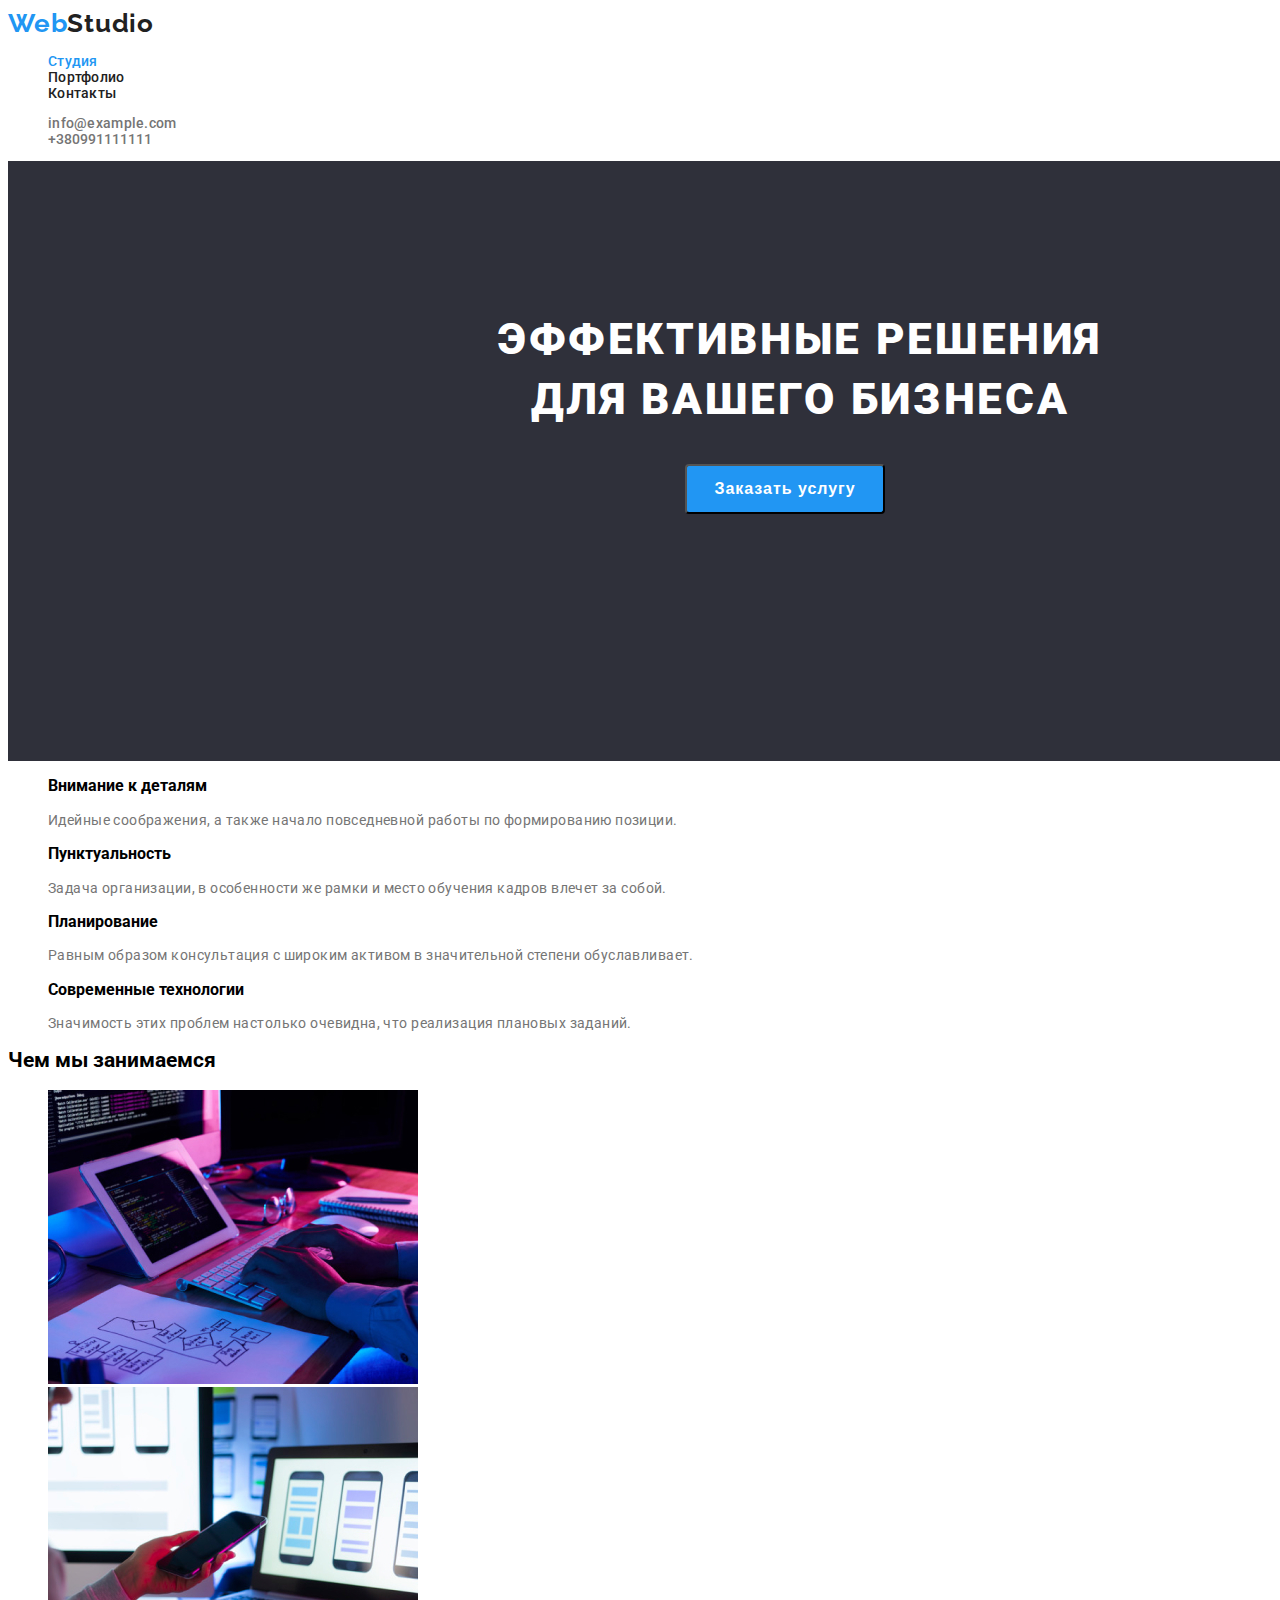
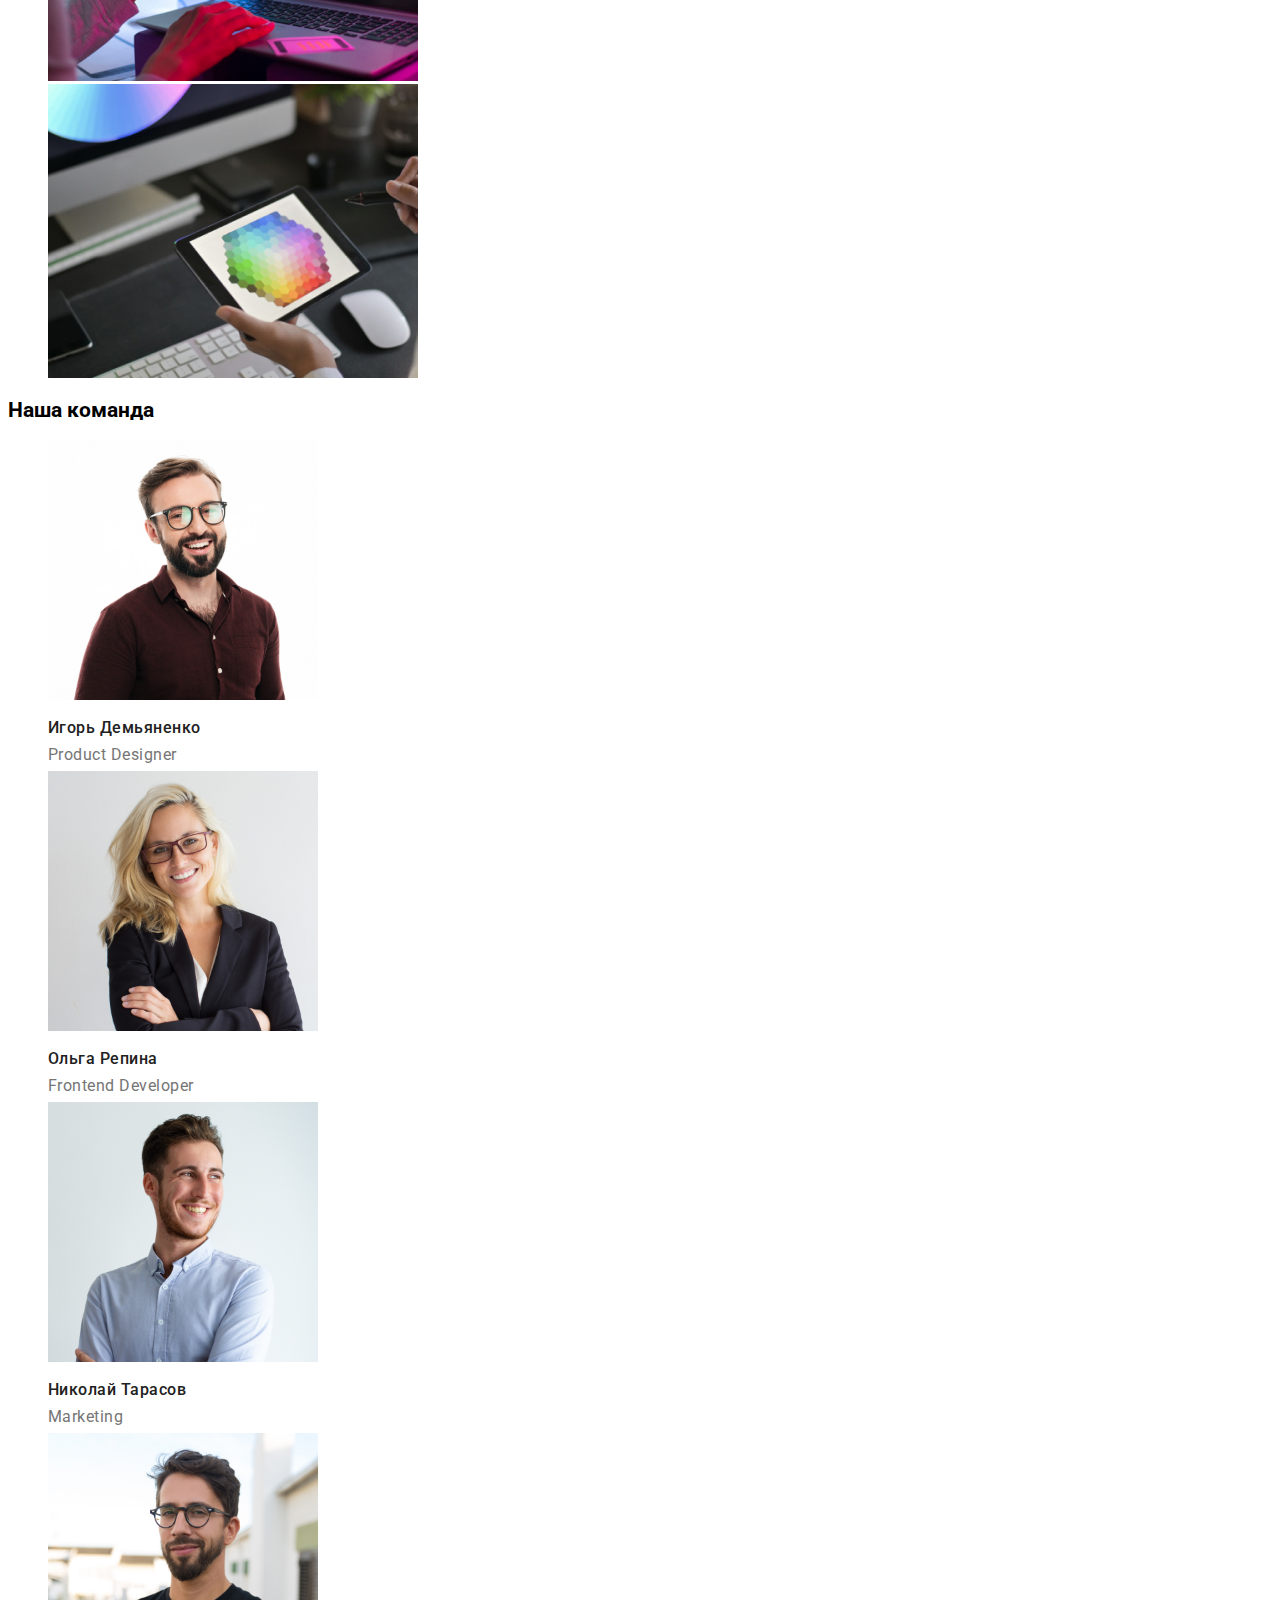
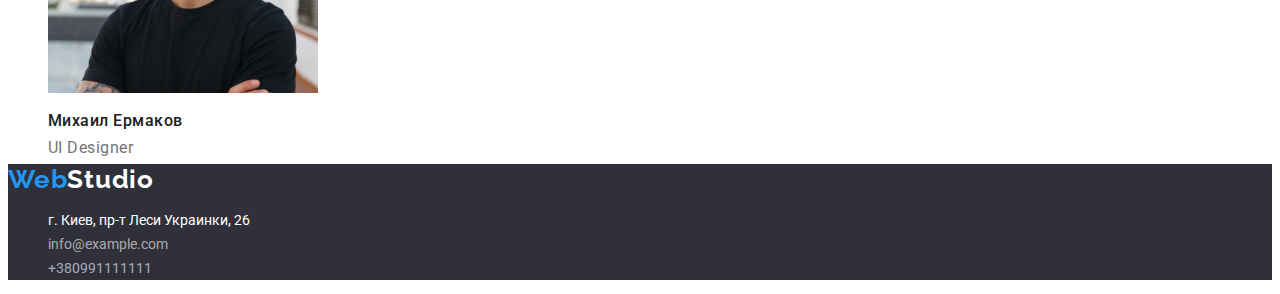
==== index.html @ c5f2e63c "2" ====
<!DOCTYPE html>
<html lang="en">
  <head>
    <link
      rel="stylesheet"
      href="https://cdnjs.cloudflare.com/ajax/libs/modern-normalize/1.1.0/modern-normalize.min.css"
      integrity="sha512-wpPYUAdjBVSE4KJnH1VR1HeZfpl1ub8YT/NKx4PuQ5NmX2tKuGu6U/JRp5y+Y8XG2tV+wKQpNHVUX03MfMFn9Q=="
      crossorigin="anonymous"
      referrerpolicy="no-referrer"
    />
    <meta charset="UTF-8" />
    <meta http-equiv="X-UA-Compatible" content="IE=edge" />
    <meta name="viewport" content="width=device-width, initial-scale=1.0" />
    <title>Document</title>
    <link rel="preconnect" href="https://fonts.googleapis.com" />
    <link rel="preconnect" href="https://fonts.gstatic.com" crossorigin />
    <link
      href="https://fonts.googleapis.com/css2?family=Raleway:wght@700&family=Roboto:wght@400;500;700;900&display=swap"
      rel="stylesheet"
    />
    <link rel="stylesheet" href="./css/styles.css" />
  </head>
  <body>
    <!--Шапка сайта-->
    <header>
      <nav class="header-nav">
        <a class="header-logo" href="./index.html"
          >Web<span class="header-logo-dark">Studio</span></a
        >
        <ul class="list menu-list">
          <li><a class="menu-link current" href="./index.html">Студия</a></li>
          <li><a class="menu-link" href="./portfolio.html">Портфолио</a></li>
          <li><a class="menu-link" href="">Контакты</a></li>
        </ul>
      </nav>
      <ul class="list menu-list">
        <li>
          <a class="header-link menu-link" href="mailto:info@example.com"
            >info@example.com</a
          >
        </li>
        <li>
          <a class="header-link" href="tel:+380991111111">+380991111111</a>
        </li>
      </ul>
    </header>
    <main>
      <section class="hero">
        <h1 class="hero-title">Эффективные решения для вашего бизнеса</h1>
        <button type="button" class="header-btn">
          <span class="text-btn">Заказать услугу</span>
        </button>
      </section>
      <!--feature-->
      <section class="section">
        <h2 class="visually-hidden">Наши преимущества</h2>
        <ul class="feature-list">
          <li>
            <h3 class="title">Внимание к деталям</h3>
            <p class="feature-list-text">
              Идейные соображения, а также начало повседневной работы по
              формированию позиции.
            </p>
          </li>
          <li>
            <h3>Пунктуальность</h3>
            <p class="feature-list-text">
              Задача организации, в особенности же рамки и место обучения кадров
              влечет за собой.
            </p>
          </li>
          <li>
            <h3>Планирование</h3>
            <p class="feature-list-text">
              Равным образом консультация с широким активом в значительной
              степени обуславливает.
            </p>
          </li>

          <li>
            <h3>Современные технологии</h3>
            <p class="feature-list-text">
              Значимость этих проблем настолько очевидна, что реализация
              плановых заданий.
            </p>
          </li>
        </ul>
      </section>
      <section>
        <h2 class="section title">Чем мы занимаемся</h2>
        <ul>
          <li>
            <img src="./img/img_4.jpg" alt="" width="370" />
          </li>
          <li><img src="./img/img_5.jpg" alt="веб-сайты" width="370" /></li>
          <li><img src="./img/img_6.jpg" alt="дизайн" width="370" /></li>
        </ul>
      </section>
      <!--Наши сотрудники-->
      <section>
        <h2 class="section title">Наша команда</h2>
        <ul>
          <li>
            <img src="./img/img.jpg" alt="Игорь Демьяненко" width="270" />
            <h3 class="section-title-img">Игорь Демьяненко</h3>
            <p class="section-text">Product Designer</p>
          </li>
          <li>
            <img src="./img/img_1.jpg" alt="Ольга Репина" width="270" />
            <h3 class="section-title-img">Ольга Репина</h3>
            <p class="section-text">Frontend Developer</p>
          </li>
          <li>
            <img src="./img/img_2.jpg" alt="Николай Тарасов" width="270" />
            <h3 class="section-title-img">Николай Тарасов</h3>
            <p class="section-text">Marketing</p>
          </li>
          <li>
            <img src="./img/img_3.jpg" alt="Михаил Ермаков" width="270" />
            <h3 class="section-title-img">Михаил Ермаков</h3>
            <p class="section-text">UI Designer</p>
          </li>
        </ul>
      </section>
    </main>
    <!--Футер-->
    <footer>
      <a class="header-logo" href="/index.html"
        >Web<span class="header-logo-light">Studio</span></a
      >
      <address class="address">
        <ul class="contacts-list">
          <li class="contacts-list-item">
            <a
              target="blank"
              href="https://www.google.com/maps?q=%D0%B3.+%D0%9A%D0%B8%D0%B5%D0%B2,+%D0%BF%D1%80-%D1%82+%D0%9B%D0%B5%D1%81%D0%B8+%D0%A3%D0%BA%D1%80%D0%B0%D0%B8%D0%BD%D0%BA%D0%B8,+26&rlz=1C1MKZV_itPL974PL974&um=1&ie=UTF-8&sa=X&ved=2ahUKEwjQ0f35o9bzAhWI-ioKHfckBtQQ_AUoAXoECAEQAw"
              class="contacts-address"
            >
              г. Киев, пр-т Леси Украинки, 26</a
            >
          </li>
          <li class="contacts-list-item">
            <a class="contacts-link" href="mailto:info@example.com"
              >info@example.com</a
            >
          </li>
          <li class="contacts-list-item">
            <a class="contacts-link" href="tel:+380991111111">+380991111111</a>
          </li>
        </ul>
      </address>
    </footer>
  </body>
</html>
---- css/styles.css ----
:root {
  --header-color: #212121;
  --primary-text-color: #757575;
  --second-text-color: #fff;
  --primary-title-color: #fff;
  --second-title-color: #212121;
  --accent-color: #2196f3;
}
/* Убираем подчеркивание */
a {
  text-decoration: none;
}

ul {
  list-style: none;
}
/*Лого */
.header-logo {
  font-family: Raleway;
  font-style: normal;
  font-weight: bold;
  font-size: 26px;
  line-height: 31px;
  letter-spacing: 0.03em;
  color: #2196f3;
}
.header-logo-dark {
  color: #212121;
}
/* section hero */
.hero {
  width: 1600px;
  height: 600px;
  left: 0px;
  top: 80px;

  background: #2f303a;
}
.hero-title {
  position: absolute;
  width: 696px;
  height: 120px;
  left: 452px;
  top: 280px;

  font-family: Roboto;
  font-style: normal;
  font-weight: 900;
  font-size: 44px;
  line-height: 60px;
  text-align: center;
  letter-spacing: 0.06em;
  text-transform: uppercase;
  color: #ffffff;
}
/* section */
.feature-list-title {
  font-family: Roboto;
  font-style: normal;
  font-weight: 700;
  font-size: 14px;
  line-height: 1.14;
  letter-spacing: 0.03em;
  text-transform: uppercase;

  color: #212121;
}

.feature-list-text {
  font-weight: normal;
  font-size: 14px;
  line-height: height 1.7;
  letter-spacing: 0.03em;
  color: #757575;
}
.section-title {
  font-size: 36px;
  line-height: 42px;
  text-align: center;
  letter-spacing: 0.03em;

  color: #212121;
}
.section-title-img {
  font-weight: 500;
  font-size: 16px;
  line-height: 1.18;
  letter-spacing: 0.03em;

  color: #212121;
}
.section-text {
  font-weight: normal;
  font-size: 16px;
  line-height: 1.18px;
  letter-spacing: 0.03em;

  color: #757575;
}

/* h1 Портфолио */
.visually-hidden {
  width: 1px;
  height: 1px;
  margin: -1px;
  border: 0;
  padding: 0;
  white-space: nowrap;
  clip-path: inset(100%);
  clip: rect(0 0 0 0);
  overflow: hidden;
}
body {
  font-family: roboto, sans-serif;
  font-size: 14px;
  letter-spacing: 0.03;
}

/* Projects-list */
.projects-title {
  font-weight: 700;
  font-size: 18px;
  line-height: 2;
  letter-spacing: 0.06em;
  color: #212121;
}
.projects-text {
  font-weight: 400;
  font-size: 16px;
  line-height: 1.9px;
  letter-spacing: 0.03em;
  color: #757575;
}
.btn {
  width: 145px;
  height: 38px;
  left: 712px;
  top: 174px;

  background: #f5f4fa;
  border-radius: 4px;
}
.header-btn {
  position: absolute;
  width: 200px;
  height: 50px;
  left: 685px;
  top: 464px;
  background: #2196f3;
  border-radius: 4px;
}
.header-btn :hover {
  background-color: #188ce8;
}
.text-btn {
  font-weight: bold;
  font-size: 16px;
  line-height: 1.9;

  align-items: center;
  text-align: center;
  letter-spacing: 0.06em;

  color: #ffffff;
}
.btn-light {
  font-weight: 500;
  font-size: 16px;
  line-height: 1.36px;
  color: #fff;
}
.btn {
  font-weight: 500;
  font-size: 16px;
  line-height: 1.3;
  text-align: center;
  letter-spacing: 0.03em;
  color: #212121;
}
.btn:hover,
.btn:focus {
  background-color: var(--accent-color);
  color: #ffffff;
}
/* header nav */
.header {
  background-color: var(--primary-text-color);
}
.menu-list {
  list-style: none;
}
.header-link {
  text-decoration: none;
}

.menu-link {
  font-weight: 500;
  font-size: 14px;
  line-height: 1.14px;
  letter-spacing: 0.02em;

  color: #212121;
}
.menu-link:hover,
.menu-link:focus {
  color: var(--accent-color);
}

.header-link {
  font-weight: 500;
  font-size: 14px;
  line-height: 1.14px;
  color: #757575;
}
.header-link:hover,
.header-link:focus {
  color: #2196f3;
}
.current {
  color: var(--accent-color);
}
/* Текст */

/* Футер */
footer {
  background-color: #2f303a;
}
.header-logo-light {
  color: #ffffff;
}
.address {
  font-style: normal;
}

.contacts-address {
  color: rgba(255, 255, 255, 1);
  line-height: 1.71;
}
.contacts-address:hover {
  color: var(--accent-color);
}
.contacts-link {
  color: rgba(255, 255, 255, 0.6);
  line-height: 1.7;
}
.contacts-link:hover {
  color: var(--accent-color);
}
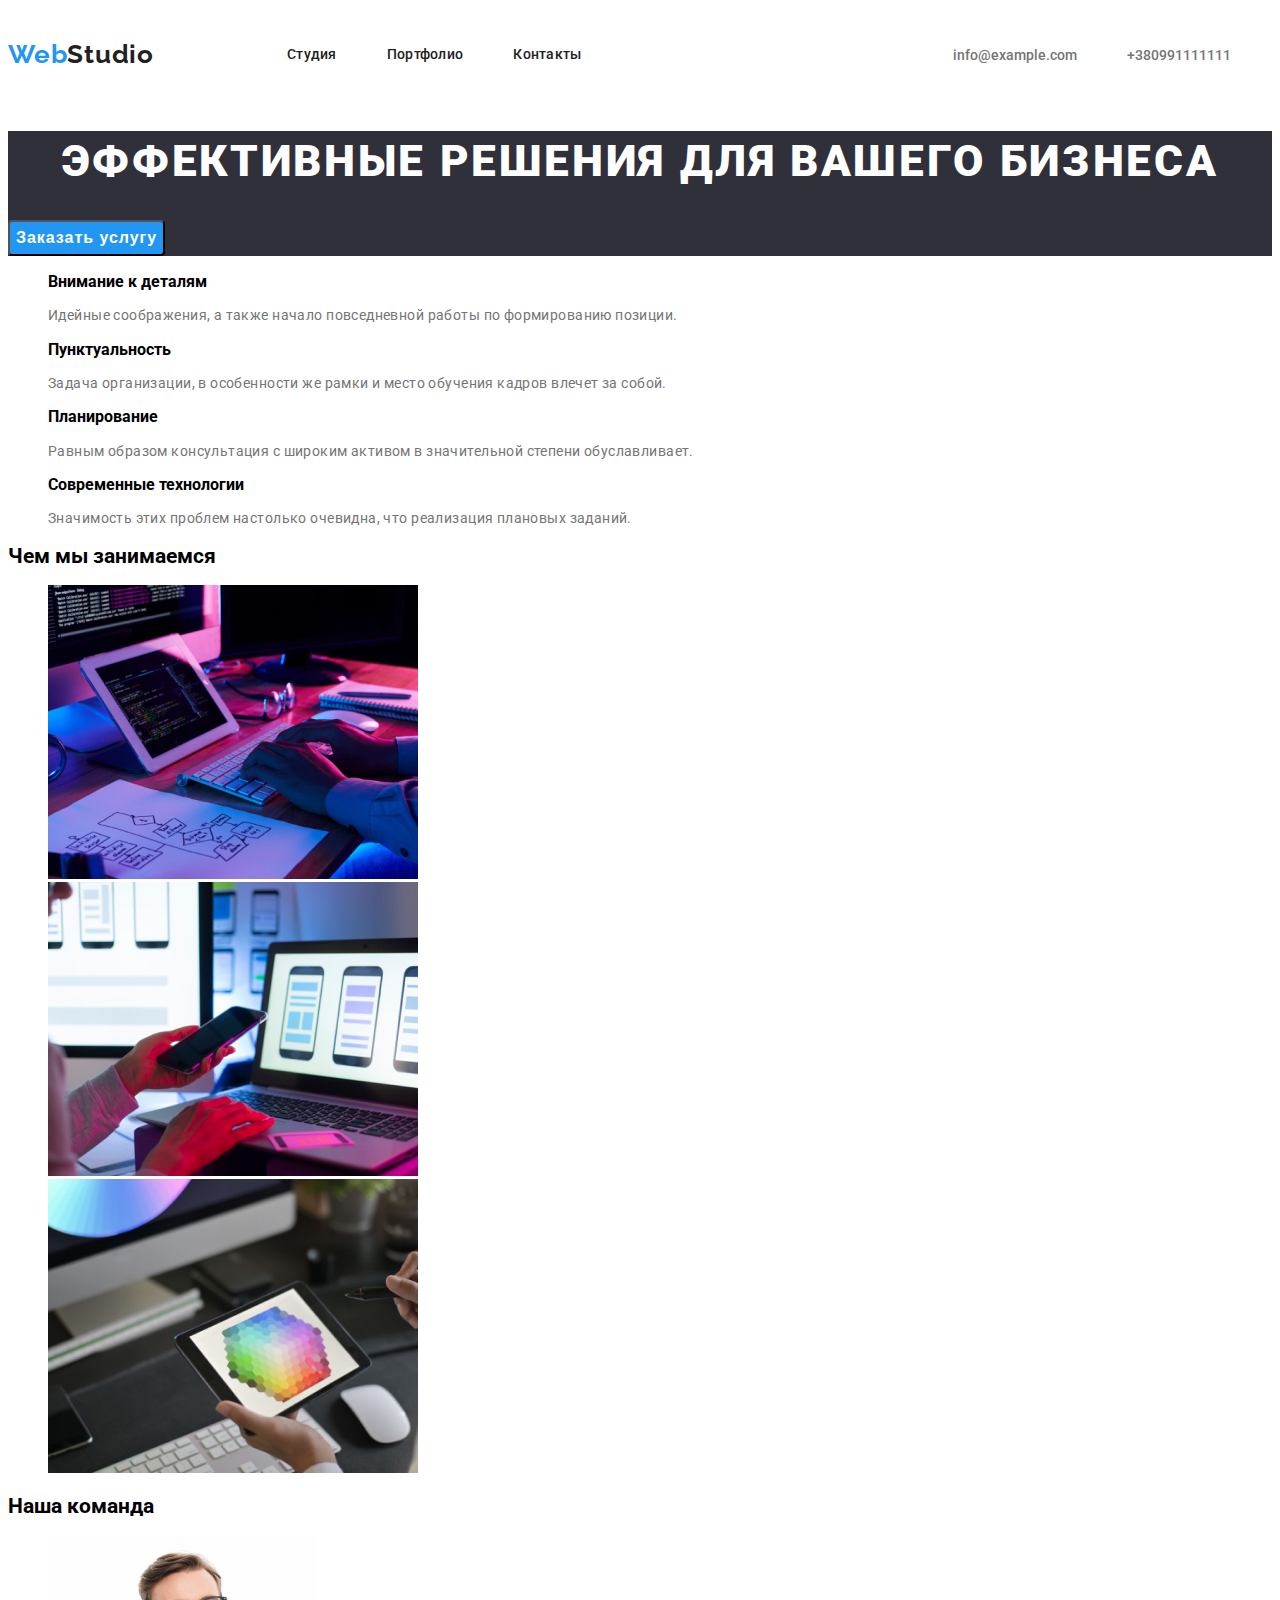
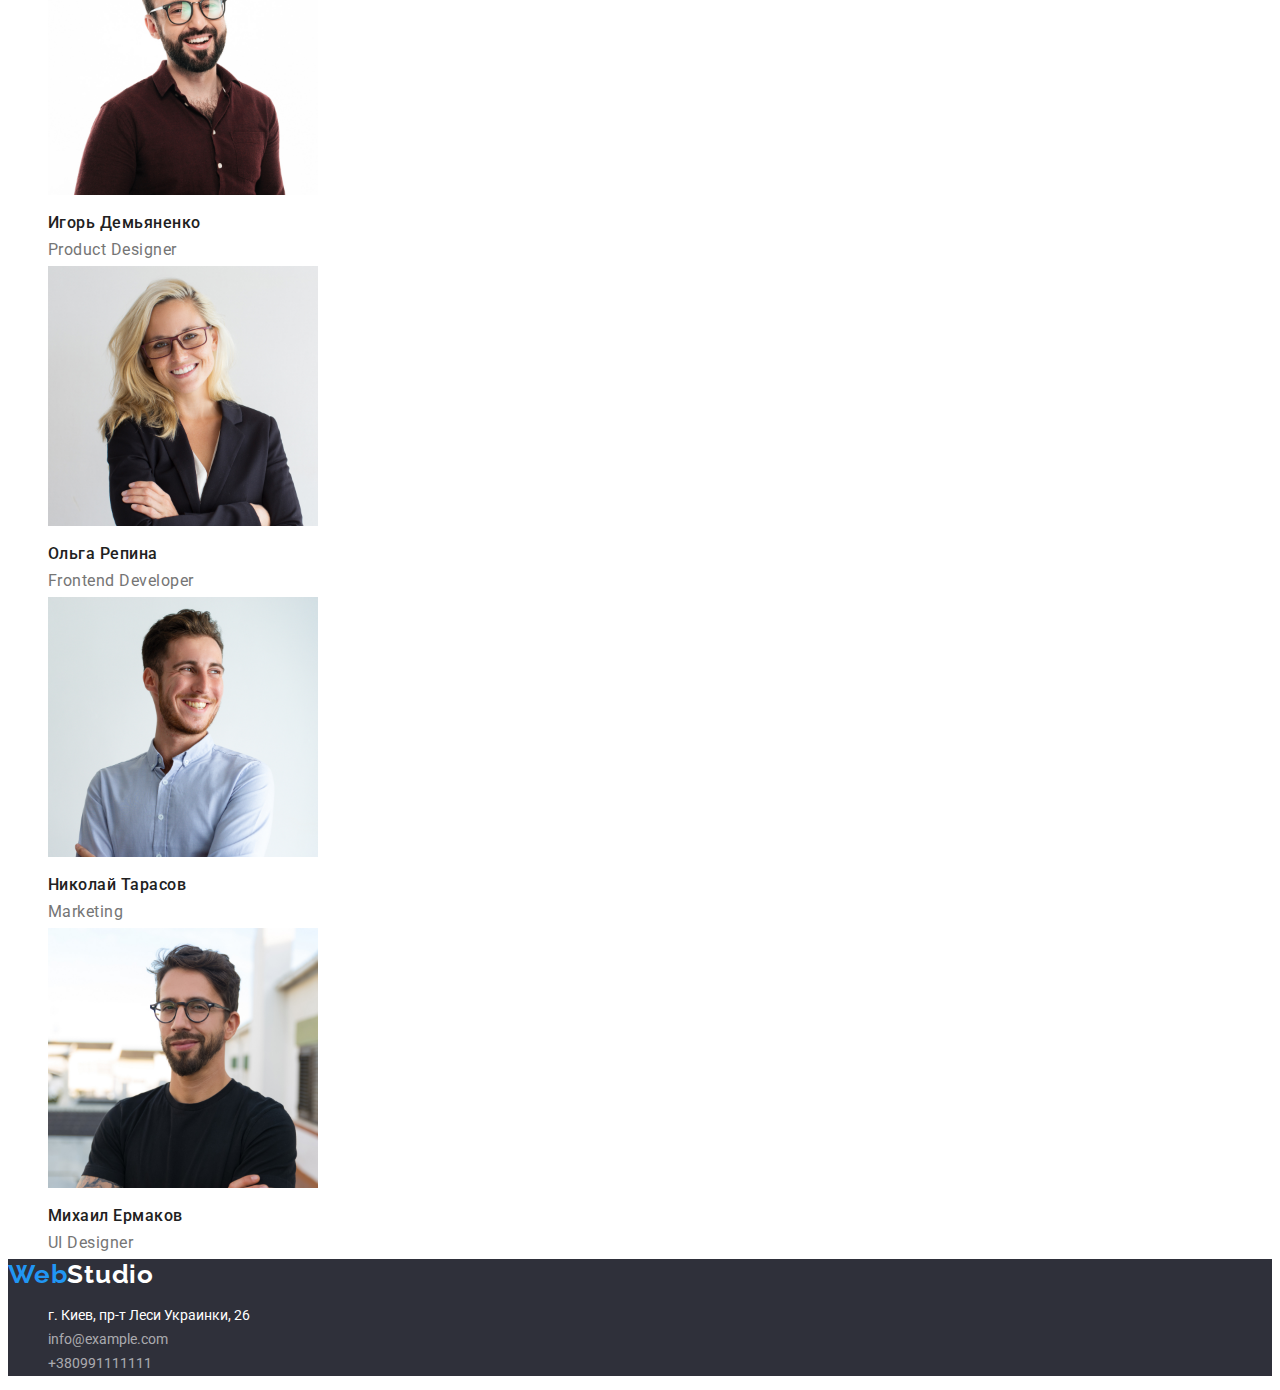
==== commit 0866d1e2: "2" ====
--- a/index.html
+++ b/index.html
@@ -22,27 +22,32 @@
   </head>
   <body>
     <!--Шапка сайта-->
-    <header>
-      <nav class="header-nav">
+    <header class="page-header">
+      <nav class="container main-nav">
         <a class="header-logo" href="./index.html"
           >Web<span class="header-logo-dark">Studio</span></a
         >
-        <ul class="list menu-list">
-          <li><a class="menu-link current" href="./index.html">Студия</a></li>
-          <li><a class="menu-link" href="./portfolio.html">Портфолио</a></li>
-          <li><a class="menu-link" href="">Контакты</a></li>
+        <ul class="site-nav menu-list">
+          <li class="item">
+            <a class="menu-link current" href="./index.html">Студия</a>
+          </li>
+          <li class="item">
+            <a class="menu-link" href="./portfolio.html">Портфолио</a>
+          </li>
+          <li class="item"><a class="menu-link" href="">Контакты</a></li>
+        </ul>
+
+        <ul class="contacts-nav menu-list">
+          <li class="item">
+            <a class="header-link menu-link" href="mailto:info@example.com"
+              >info@example.com</a
+            >
+          </li>
+          <li class="item">
+            <a class="header-link" href="tel:+380991111111">+380991111111</a>
+          </li>
         </ul>
       </nav>
-      <ul class="list menu-list">
-        <li>
-          <a class="header-link menu-link" href="mailto:info@example.com"
-            >info@example.com</a
-          >
-        </li>
-        <li>
-          <a class="header-link" href="tel:+380991111111">+380991111111</a>
-        </li>
-      </ul>
     </header>
     <main>
       <section class="hero">
--- a/css/styles.css
+++ b/css/styles.css
@@ -27,24 +27,13 @@
 .header-logo-dark {
   color: #212121;
 }
+
 /* section hero */
 .hero {
-  width: 1600px;
-  height: 600px;
-  left: 0px;
-  top: 80px;
-
   background: #2f303a;
 }
 .hero-title {
-  position: absolute;
-  width: 696px;
-  height: 120px;
-  left: 452px;
-  top: 280px;
-
   font-family: Roboto;
-  font-style: normal;
   font-weight: 900;
   font-size: 44px;
   line-height: 60px;
@@ -56,7 +45,6 @@
 /* section */
 .feature-list-title {
   font-family: Roboto;
-  font-style: normal;
   font-weight: 700;
   font-size: 14px;
   line-height: 1.14;
@@ -132,20 +120,10 @@
   color: #757575;
 }
 .btn {
-  width: 145px;
-  height: 38px;
-  left: 712px;
-  top: 174px;
-
   background: #f5f4fa;
   border-radius: 4px;
 }
 .header-btn {
-  position: absolute;
-  width: 200px;
-  height: 50px;
-  left: 685px;
-  top: 464px;
   background: #2196f3;
   border-radius: 4px;
 }
@@ -186,26 +164,53 @@
 .header {
   background-color: var(--primary-text-color);
 }
+/* main nav */
+.main-nav {
+  display: flex;
+  align-items: center;
+}
+.site-nav {
+  display: flex;
+  margin-left: 93px;
+}
+
+.site-nav .item + .item {
+  margin-left: 50px;
+}
+
 .menu-list {
   list-style: none;
 }
+/*  
 .header-link {
   text-decoration: none;
-}
-
-.menu-link {
+} */
+
+.site-nav .menu-link {
+  display: block;
+  padding-top: 32px;
+  padding-bottom: 32px;
+
+  color: #212121;
   font-weight: 500;
   font-size: 14px;
   line-height: 1.14px;
   letter-spacing: 0.02em;
-
-  color: #212121;
+  text-decoration: none;
 }
 .menu-link:hover,
 .menu-link:focus {
   color: var(--accent-color);
 }
-
+/* contacs-nav */
+.contacts-nav {
+  display: flex;
+  margin-left: 331px;
+}
+
+.contacts-nav .item + .item {
+  margin-left: 50px;
+}
 .header-link {
   font-weight: 500;
   font-size: 14px;
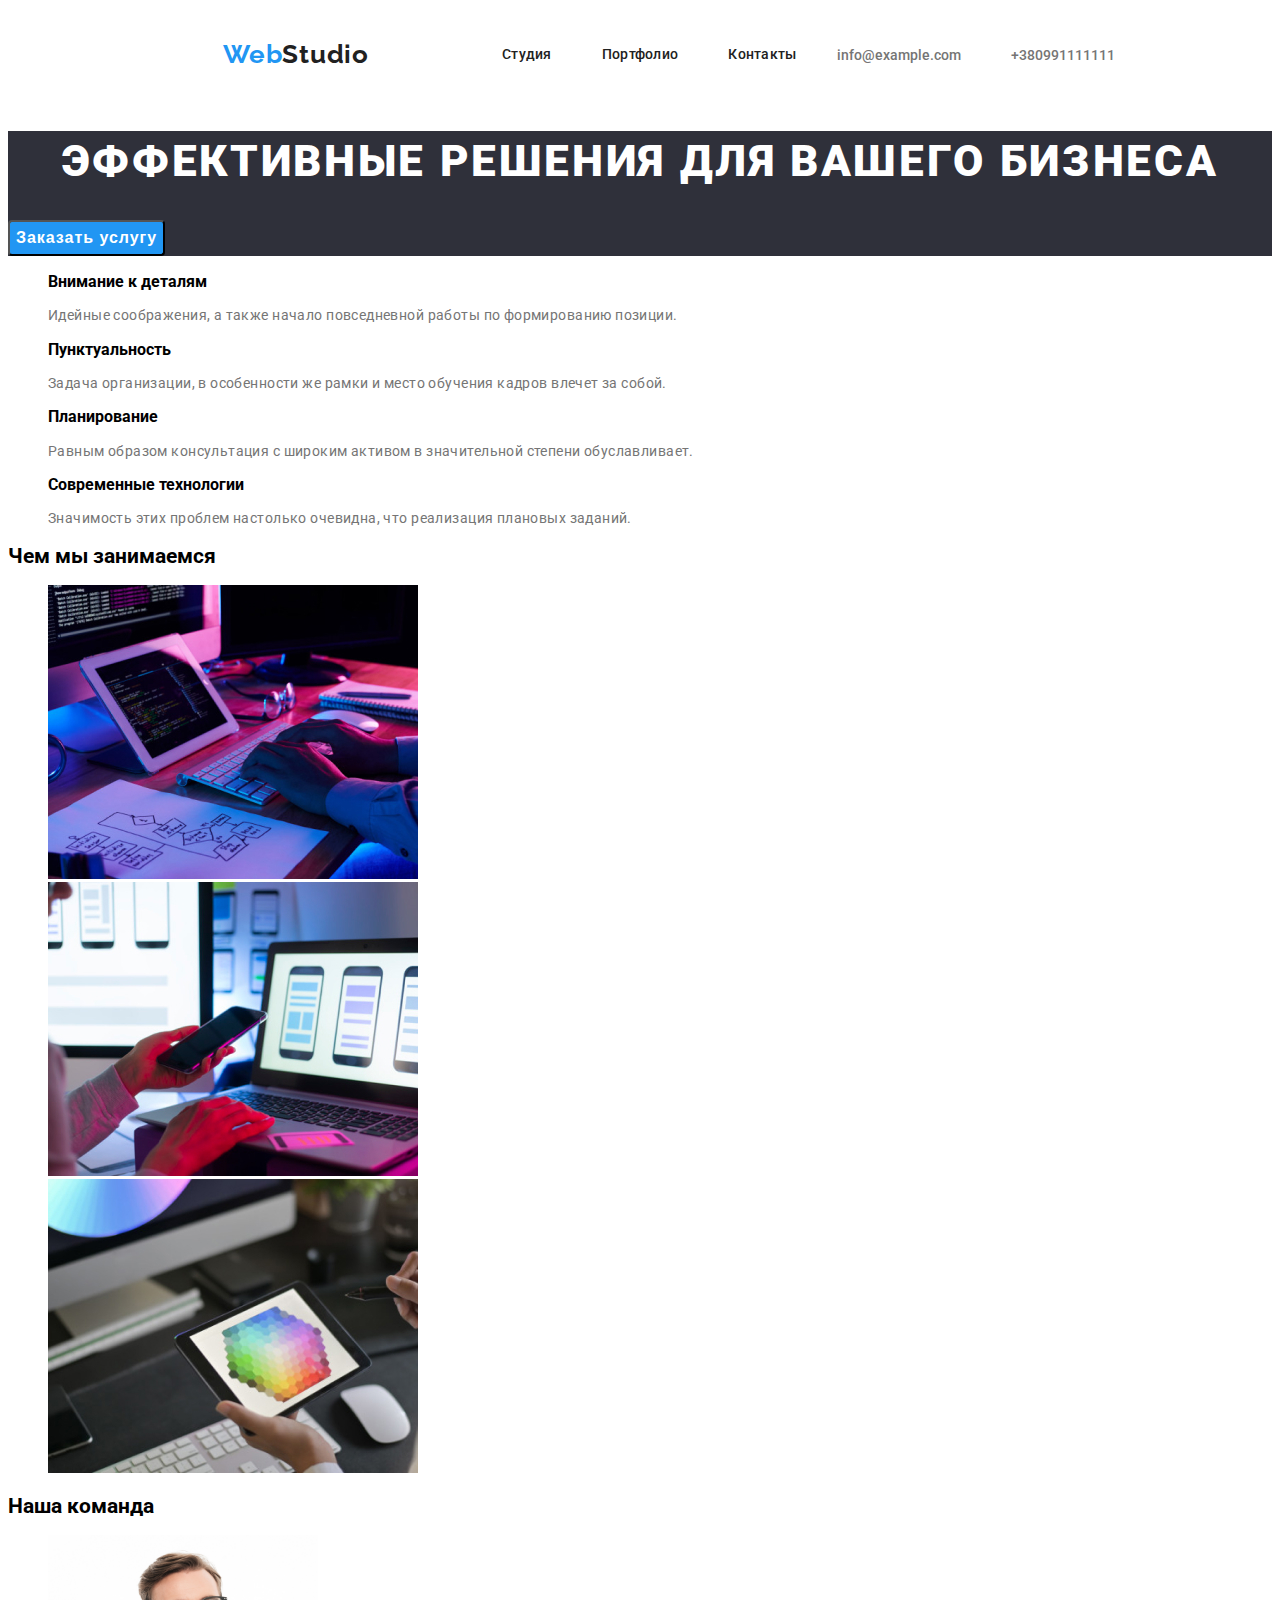
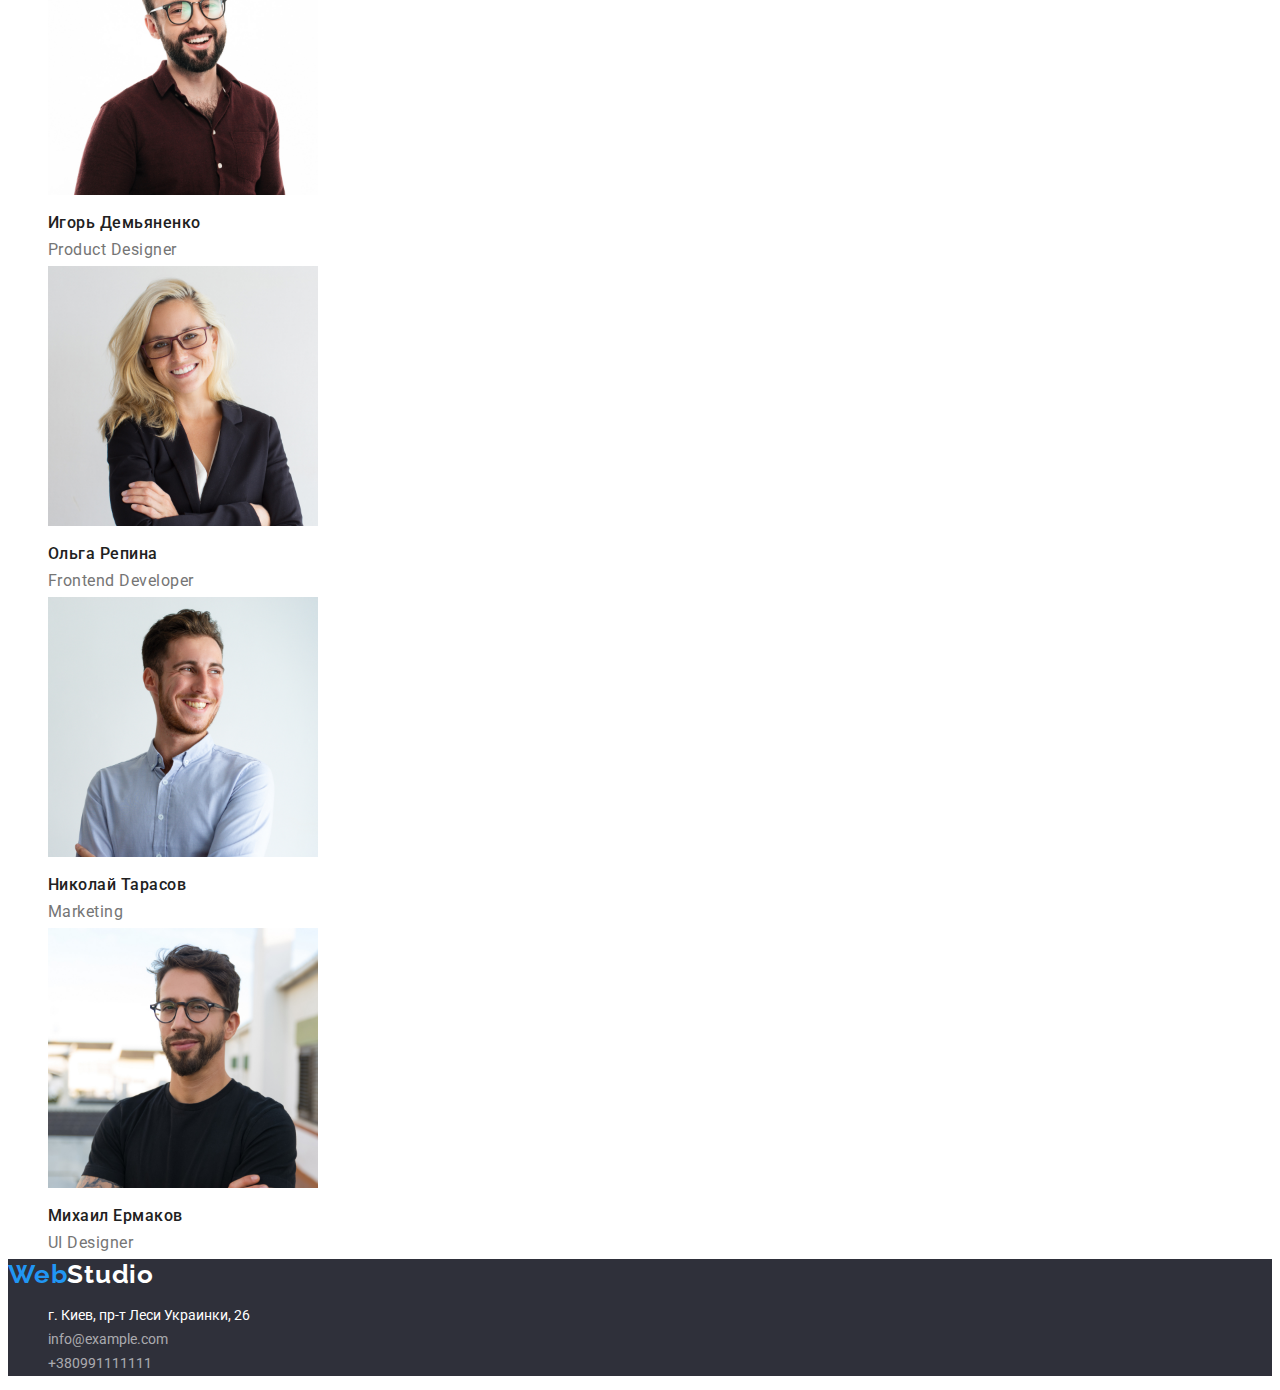
==== commit 8a1df2db: "2" ====
--- a/index.html
+++ b/index.html
@@ -24,7 +24,7 @@
     <!--Шапка сайта-->
     <header class="page-header">
       <nav class="container main-nav">
-        <a class="header-logo" href="./index.html"
+        <a class="header-logo logo-nav" href="./index.html"
           >Web<span class="header-logo-dark">Studio</span></a
         >
         <ul class="site-nav menu-list">
--- a/css/styles.css
+++ b/css/styles.css
@@ -14,6 +14,12 @@
 ul {
   list-style: none;
 }
+body {
+  font-family: roboto, sans-serif;
+  font-size: 14px;
+  letter-spacing: 0.03;
+}
+
 /*Лого */
 .header-logo {
   font-family: Raleway;
@@ -26,6 +32,71 @@
 }
 .header-logo-dark {
   color: #212121;
+}
+/* header nav */
+.header {
+  background-color: var(--primary-text-color);
+}
+/* main nav */
+.main-nav {
+  display: flex;
+  align-items: center;
+}
+.site-nav {
+  display: flex;
+  margin-left: 93px;
+}
+.logo-nav {
+  margin-left: 215px;
+}
+.site-nav .item + .item {
+  margin-left: 50px;
+}
+
+.menu-list {
+  list-style: none;
+}
+/*  
+.header-link {
+  text-decoration: none;
+} */
+
+.site-nav .menu-link {
+  display: block;
+  padding-top: 32px;
+  padding-bottom: 32px;
+
+  color: #212121;
+  font-weight: 500;
+  font-size: 14px;
+  line-height: 1.14px;
+  letter-spacing: 0.02em;
+  text-decoration: none;
+}
+.menu-link:hover,
+.menu-link:focus {
+  color: var(--accent-color);
+}
+/* contacs-nav */
+.contacts-nav {
+  display: flex;
+}
+
+.contacts-nav .item + .item {
+  margin-left: 50px;
+}
+.header-link {
+  font-weight: 500;
+  font-size: 14px;
+  line-height: 1.14px;
+  color: #757575;
+}
+.header-link:hover,
+.header-link:focus {
+  color: #2196f3;
+}
+.current {
+  color: var(--accent-color);
 }
 
 /* section hero */
@@ -98,11 +169,6 @@
   clip: rect(0 0 0 0);
   overflow: hidden;
 }
-body {
-  font-family: roboto, sans-serif;
-  font-size: 14px;
-  letter-spacing: 0.03;
-}
 
 /* Projects-list */
 .projects-title {
@@ -160,70 +226,7 @@
   background-color: var(--accent-color);
   color: #ffffff;
 }
-/* header nav */
-.header {
-  background-color: var(--primary-text-color);
-}
-/* main nav */
-.main-nav {
-  display: flex;
-  align-items: center;
-}
-.site-nav {
-  display: flex;
-  margin-left: 93px;
-}
-
-.site-nav .item + .item {
-  margin-left: 50px;
-}
-
-.menu-list {
-  list-style: none;
-}
-/*  
-.header-link {
-  text-decoration: none;
-} */
-
-.site-nav .menu-link {
-  display: block;
-  padding-top: 32px;
-  padding-bottom: 32px;
-
-  color: #212121;
-  font-weight: 500;
-  font-size: 14px;
-  line-height: 1.14px;
-  letter-spacing: 0.02em;
-  text-decoration: none;
-}
-.menu-link:hover,
-.menu-link:focus {
-  color: var(--accent-color);
-}
-/* contacs-nav */
-.contacts-nav {
-  display: flex;
-  margin-left: 331px;
-}
-
-.contacts-nav .item + .item {
-  margin-left: 50px;
-}
-.header-link {
-  font-weight: 500;
-  font-size: 14px;
-  line-height: 1.14px;
-  color: #757575;
-}
-.header-link:hover,
-.header-link:focus {
-  color: #2196f3;
-}
-.current {
-  color: var(--accent-color);
-}
+
 /* Текст */
 
 /* Футер */
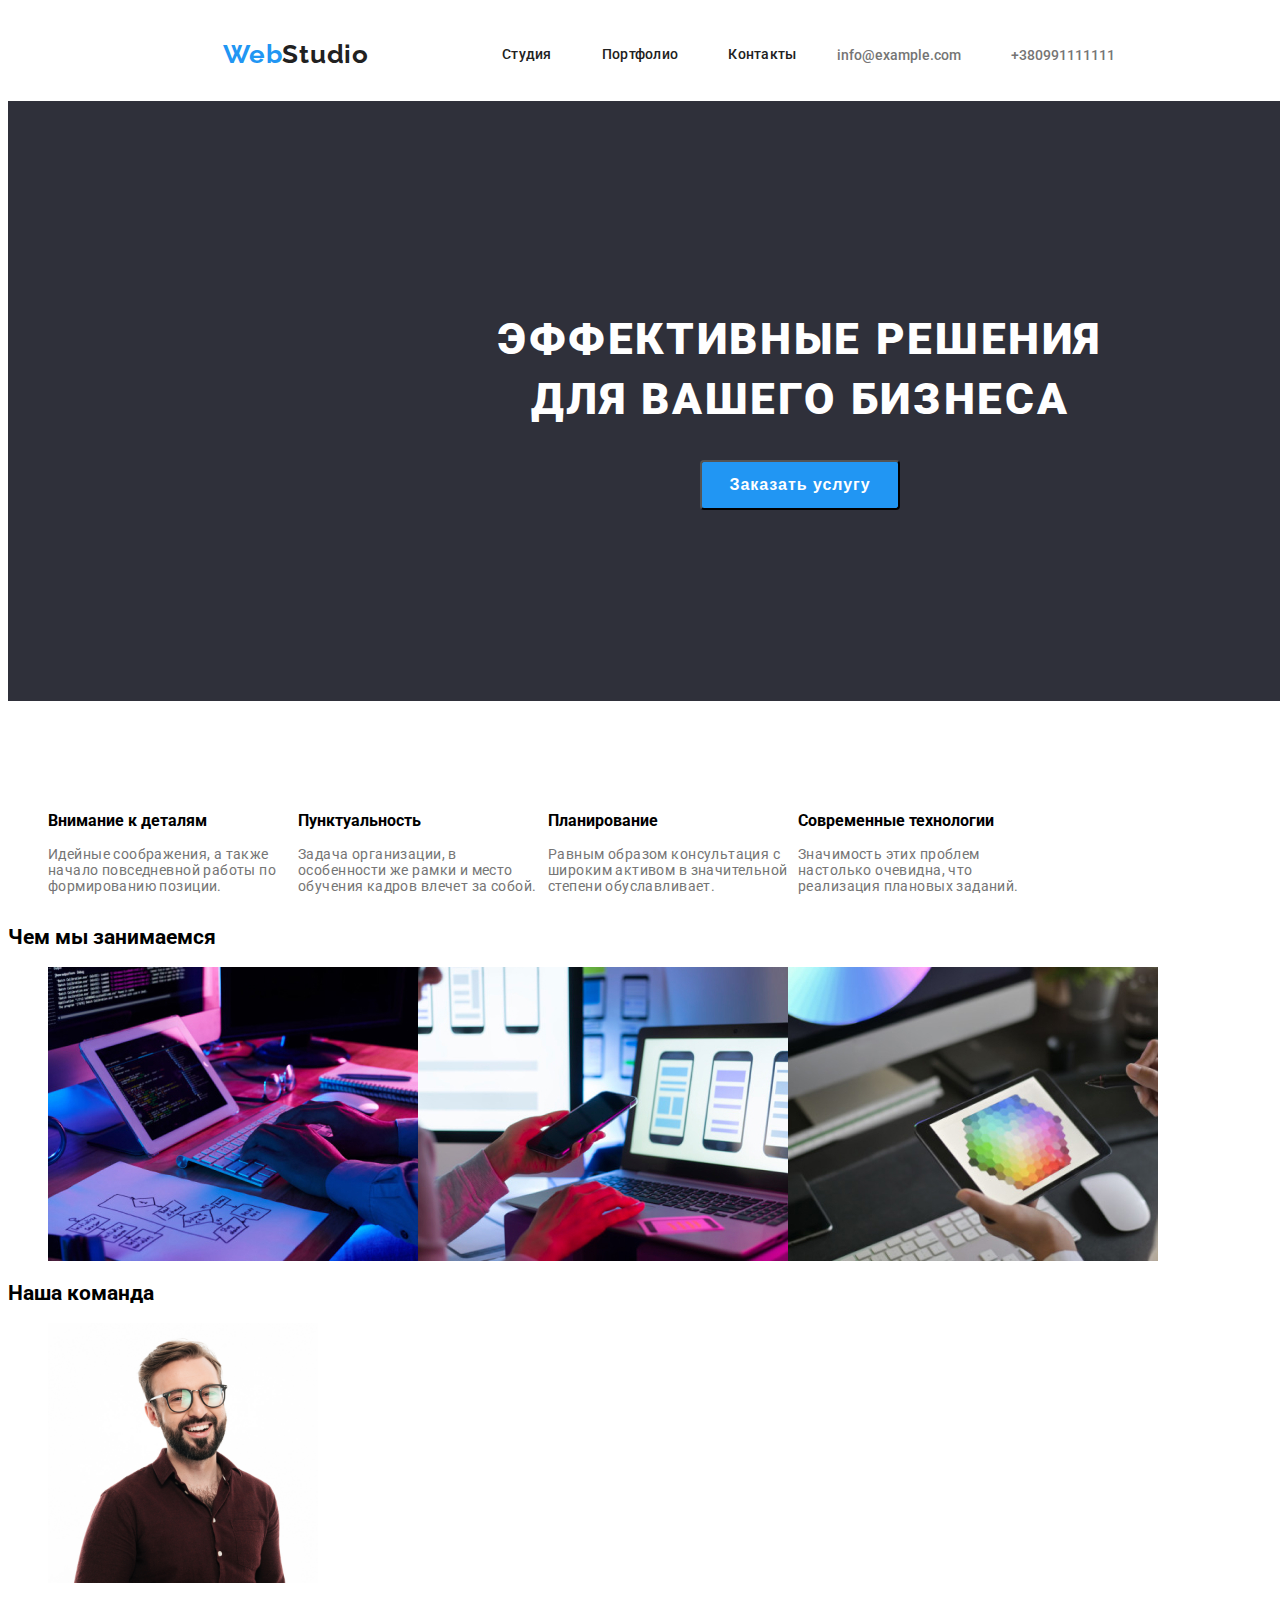
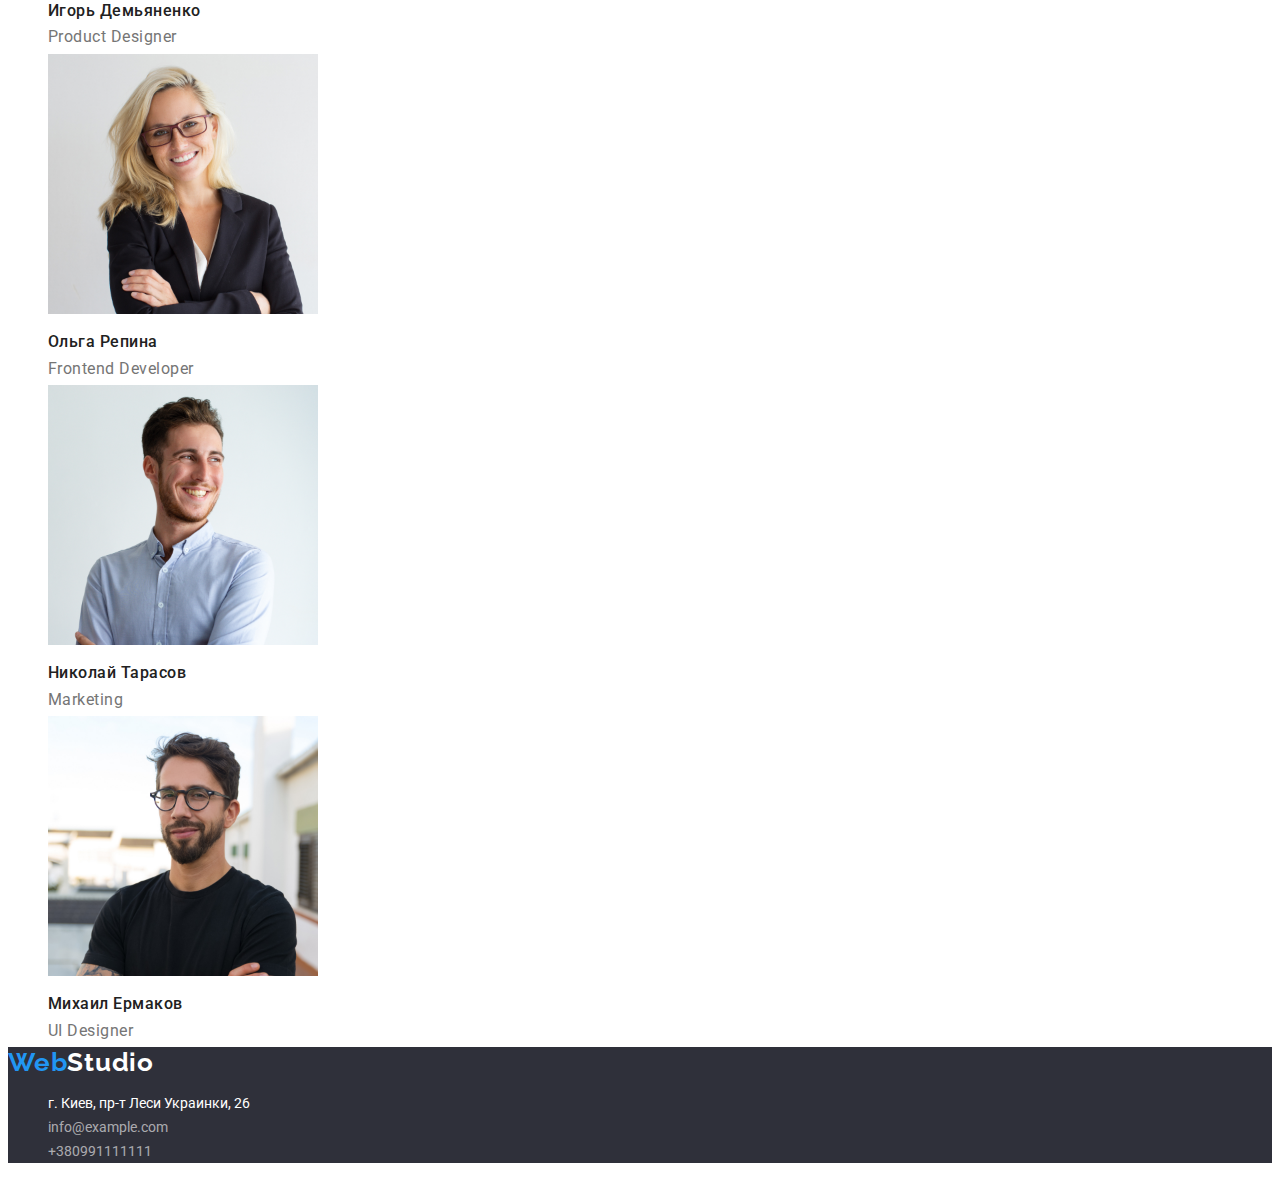
==== commit b5077fb6: "3" ====
--- a/index.html
+++ b/index.html
@@ -58,42 +58,43 @@
       </section>
       <!--feature-->
       <section class="section">
-        <h2 class="visually-hidden">Наши преимущества</h2>
-        <ul class="feature-list">
-          <li>
-            <h3 class="title">Внимание к деталям</h3>
-            <p class="feature-list-text">
-              Идейные соображения, а также начало повседневной работы по
-              формированию позиции.
-            </p>
-          </li>
-          <li>
-            <h3>Пунктуальность</h3>
-            <p class="feature-list-text">
-              Задача организации, в особенности же рамки и место обучения кадров
-              влечет за собой.
-            </p>
-          </li>
-          <li>
-            <h3>Планирование</h3>
-            <p class="feature-list-text">
-              Равным образом консультация с широким активом в значительной
-              степени обуславливает.
-            </p>
-          </li>
-
-          <li>
-            <h3>Современные технологии</h3>
-            <p class="feature-list-text">
-              Значимость этих проблем настолько очевидна, что реализация
-              плановых заданий.
-            </p>
-          </li>
-        </ul>
+        <div class="container">
+          <h2 class="visually-hidden">Наши преимущества</h2>
+          <ul class="feature-list">
+            <li class="item">
+              <h3 class="title">Внимание к деталям</h3>
+              <p class="feature-list-text">
+                Идейные соображения, а также начало повседневной работы по
+                формированию позиции.
+              </p>
+            </li>
+            <li class="item">
+              <h3>Пунктуальность</h3>
+              <p class="feature-list-text">
+                Задача организации, в особенности же рамки и место обучения
+                кадров влечет за собой.
+              </p>
+            </li>
+            <li class="item">
+              <h3>Планирование</h3>
+              <p class="feature-list-text">
+                Равным образом консультация с широким активом в значительной
+                степени обуславливает.
+              </p>
+            </li>
+            <li class="item">
+              <h3>Современные технологии</h3>
+              <p class="feature-list-text">
+                Значимость этих проблем настолько очевидна, что реализация
+                плановых заданий.
+              </p>
+            </li>
+          </ul>
+        </div>
       </section>
       <section>
         <h2 class="section title">Чем мы занимаемся</h2>
-        <ul>
+        <ul class="section-work">
           <li>
             <img src="./img/img_4.jpg" alt="" width="370" />
           </li>
--- a/css/styles.css
+++ b/css/styles.css
@@ -101,19 +101,36 @@
 
 /* section hero */
 .hero {
+  width: 1600px;
+  height: 600px;
+
   background: #2f303a;
+  background: #2f303a;
 }
 .hero-title {
+  position: absolute;
+  width: 696px;
+  height: 120px;
+  left: 452px;
+  top: 280px;
+
   font-family: Roboto;
   font-weight: 900;
   font-size: 44px;
   line-height: 60px;
+
   text-align: center;
   letter-spacing: 0.06em;
   text-transform: uppercase;
+
   color: #ffffff;
 }
-/* section */
+/* feature-section */
+.feature-list {
+  display: flex;
+  flex-wrap: wrap;
+  margin-top: 94px;
+}
 .feature-list-title {
   font-family: Roboto;
   font-weight: 700;
@@ -125,12 +142,19 @@
   color: #212121;
 }
 
+.feature-list .item {
+  width: 250px;
+}
 .feature-list-text {
   font-weight: normal;
   font-size: 14px;
   line-height: height 1.7;
   letter-spacing: 0.03em;
   color: #757575;
+}
+/* section work */
+.section-work {
+  display: flex;
 }
 .section-title {
   font-size: 36px;
@@ -171,6 +195,18 @@
 }
 
 /* Projects-list */
+.test-conteiner {
+  display: flex;
+  width: 1230px;
+  padding-left: 15px;
+  padding-right: 15px;
+  margin-left: auto;
+  margin-right: auto;
+}
+.projects-list {
+  display: flex;
+  flex-wrap: wrap;
+}
 .projects-title {
   font-weight: 700;
   font-size: 18px;
@@ -185,11 +221,20 @@
   letter-spacing: 0.03em;
   color: #757575;
 }
+.button-list {
+  display: flex;
+}
 .btn {
   background: #f5f4fa;
   border-radius: 4px;
 }
 .header-btn {
+  position: absolute;
+  width: 200px;
+  height: 50px;
+  left: 700px;
+  top: 430px;
+  margin-top: 30px;
   background: #2196f3;
   border-radius: 4px;
 }
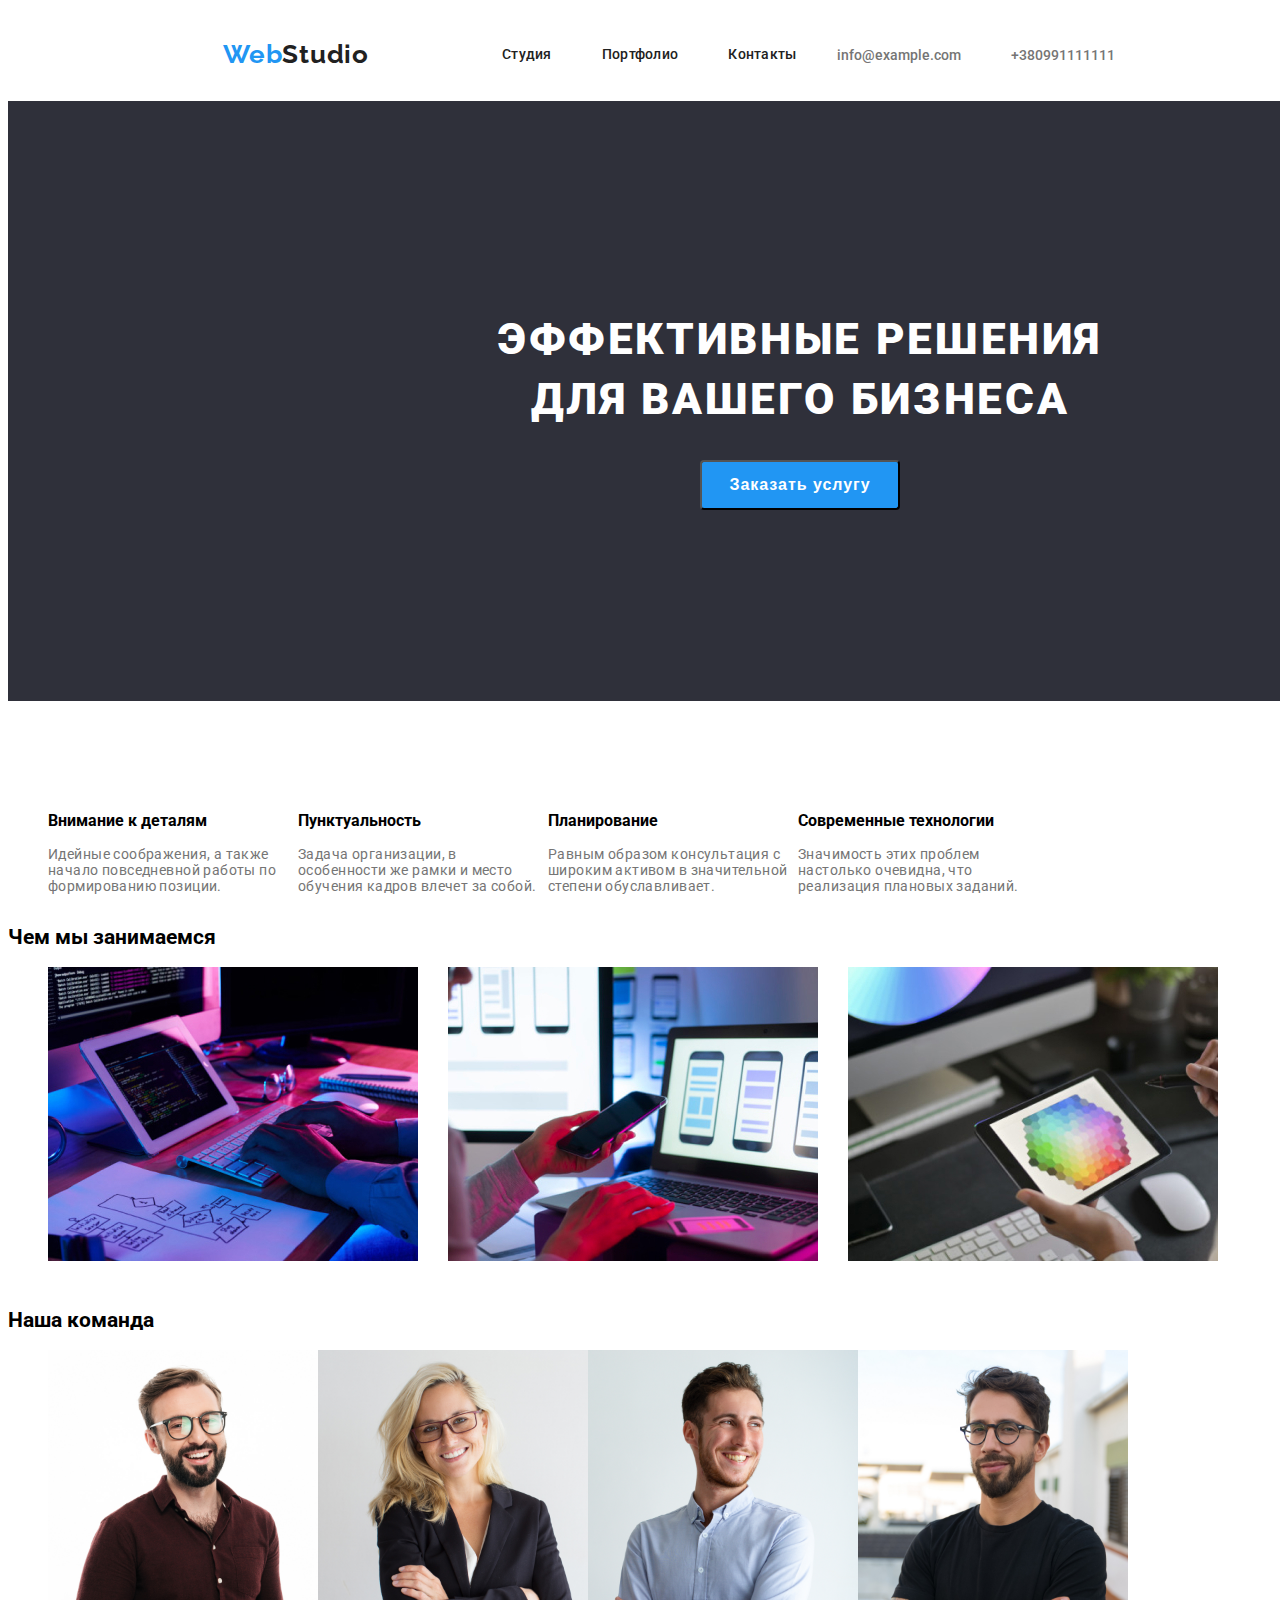
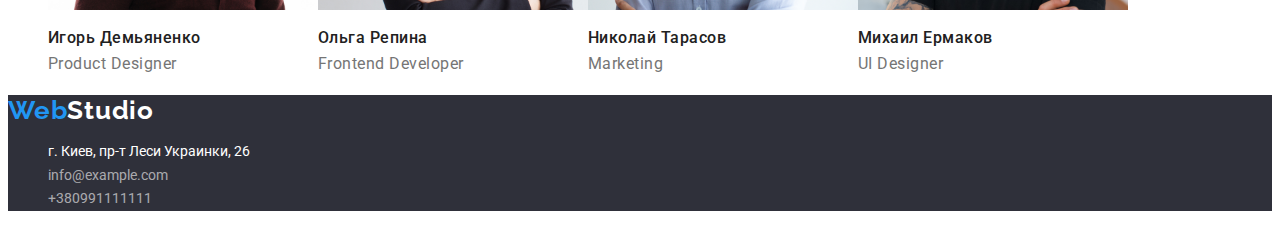
==== commit 1d966142: "3" ====
--- a/index.html
+++ b/index.html
@@ -95,38 +95,44 @@
       <section>
         <h2 class="section title">Чем мы занимаемся</h2>
         <ul class="section-work">
-          <li>
+          <li class="work-item">
             <img src="./img/img_4.jpg" alt="" width="370" />
           </li>
-          <li><img src="./img/img_5.jpg" alt="веб-сайты" width="370" /></li>
-          <li><img src="./img/img_6.jpg" alt="дизайн" width="370" /></li>
+          <li class="work-item">
+            <img src="./img/img_5.jpg" alt="веб-сайты" width="370" />
+          </li>
+          <li class="work-item">
+            <img src="./img/img_6.jpg" alt="дизайн" width="370" />
+          </li>
         </ul>
       </section>
       <!--Наши сотрудники-->
       <section>
-        <h2 class="section title">Наша команда</h2>
-        <ul>
-          <li>
-            <img src="./img/img.jpg" alt="Игорь Демьяненко" width="270" />
-            <h3 class="section-title-img">Игорь Демьяненко</h3>
-            <p class="section-text">Product Designer</p>
-          </li>
-          <li>
-            <img src="./img/img_1.jpg" alt="Ольга Репина" width="270" />
-            <h3 class="section-title-img">Ольга Репина</h3>
-            <p class="section-text">Frontend Developer</p>
-          </li>
-          <li>
-            <img src="./img/img_2.jpg" alt="Николай Тарасов" width="270" />
-            <h3 class="section-title-img">Николай Тарасов</h3>
-            <p class="section-text">Marketing</p>
-          </li>
-          <li>
-            <img src="./img/img_3.jpg" alt="Михаил Ермаков" width="270" />
-            <h3 class="section-title-img">Михаил Ермаков</h3>
-            <p class="section-text">UI Designer</p>
-          </li>
-        </ul>
+        <div class="flex-container-team">
+          <h2 class="section title">Наша команда</h2>
+          <ul class="team-list">
+            <li class="team-item">
+              <img src="./img/img.jpg" alt="Игорь Демьяненко" width="270" />
+              <h3 class="section-title-img">Игорь Демьяненко</h3>
+              <p class="section-text">Product Designer</p>
+            </li>
+            <li class="team-item">
+              <img src="./img/img_1.jpg" alt="Ольга Репина" width="270" />
+              <h3 class="section-title-img">Ольга Репина</h3>
+              <p class="section-text">Frontend Developer</p>
+            </li>
+            <li class="team-item">
+              <img src="./img/img_2.jpg" alt="Николай Тарасов" width="270" />
+              <h3 class="section-title-img">Николай Тарасов</h3>
+              <p class="section-text">Marketing</p>
+            </li>
+            <li class="team-item">
+              <img src="./img/img_3.jpg" alt="Михаил Ермаков" width="270" />
+              <h3 class="section-title-img">Михаил Ермаков</h3>
+              <p class="section-text">UI Designer</p>
+            </li>
+          </ul>
+        </div>
       </section>
     </main>
     <!--Футер-->
--- a/css/styles.css
+++ b/css/styles.css
@@ -155,6 +155,12 @@
 /* section work */
 .section-work {
   display: flex;
+}
+.work-item {
+  display: flex;
+  width: 370px;
+  margin-right: 30px;
+  margin-bottom: 30px;
 }
 .section-title {
   font-size: 36px;
@@ -193,19 +199,33 @@
   clip: rect(0 0 0 0);
   overflow: hidden;
 }
+/* Section-team */
+.team-list {
+  display: flex;
+}
+.team-item {
+}
 
 /* Projects-list */
-.test-conteiner {
-  display: flex;
-  width: 1230px;
+.projects-list {
+  display: flex;
+  flex-wrap: wrap;
   padding-left: 15px;
   padding-right: 15px;
   margin-left: auto;
   margin-right: auto;
 }
-.projects-list {
-  display: flex;
-  flex-wrap: wrap;
+.projects-item {
+  display: flex;
+  width: 370px;
+  margin-right: 30px;
+  margin-bottom: 30px;
+}
+.projects-item:nth-child(3n) {
+  margin-right: 0px;
+}
+.projects-item:nth-last-child(-n + 3) {
+  margin-bottom: 0;
 }
 .projects-title {
   font-weight: 700;
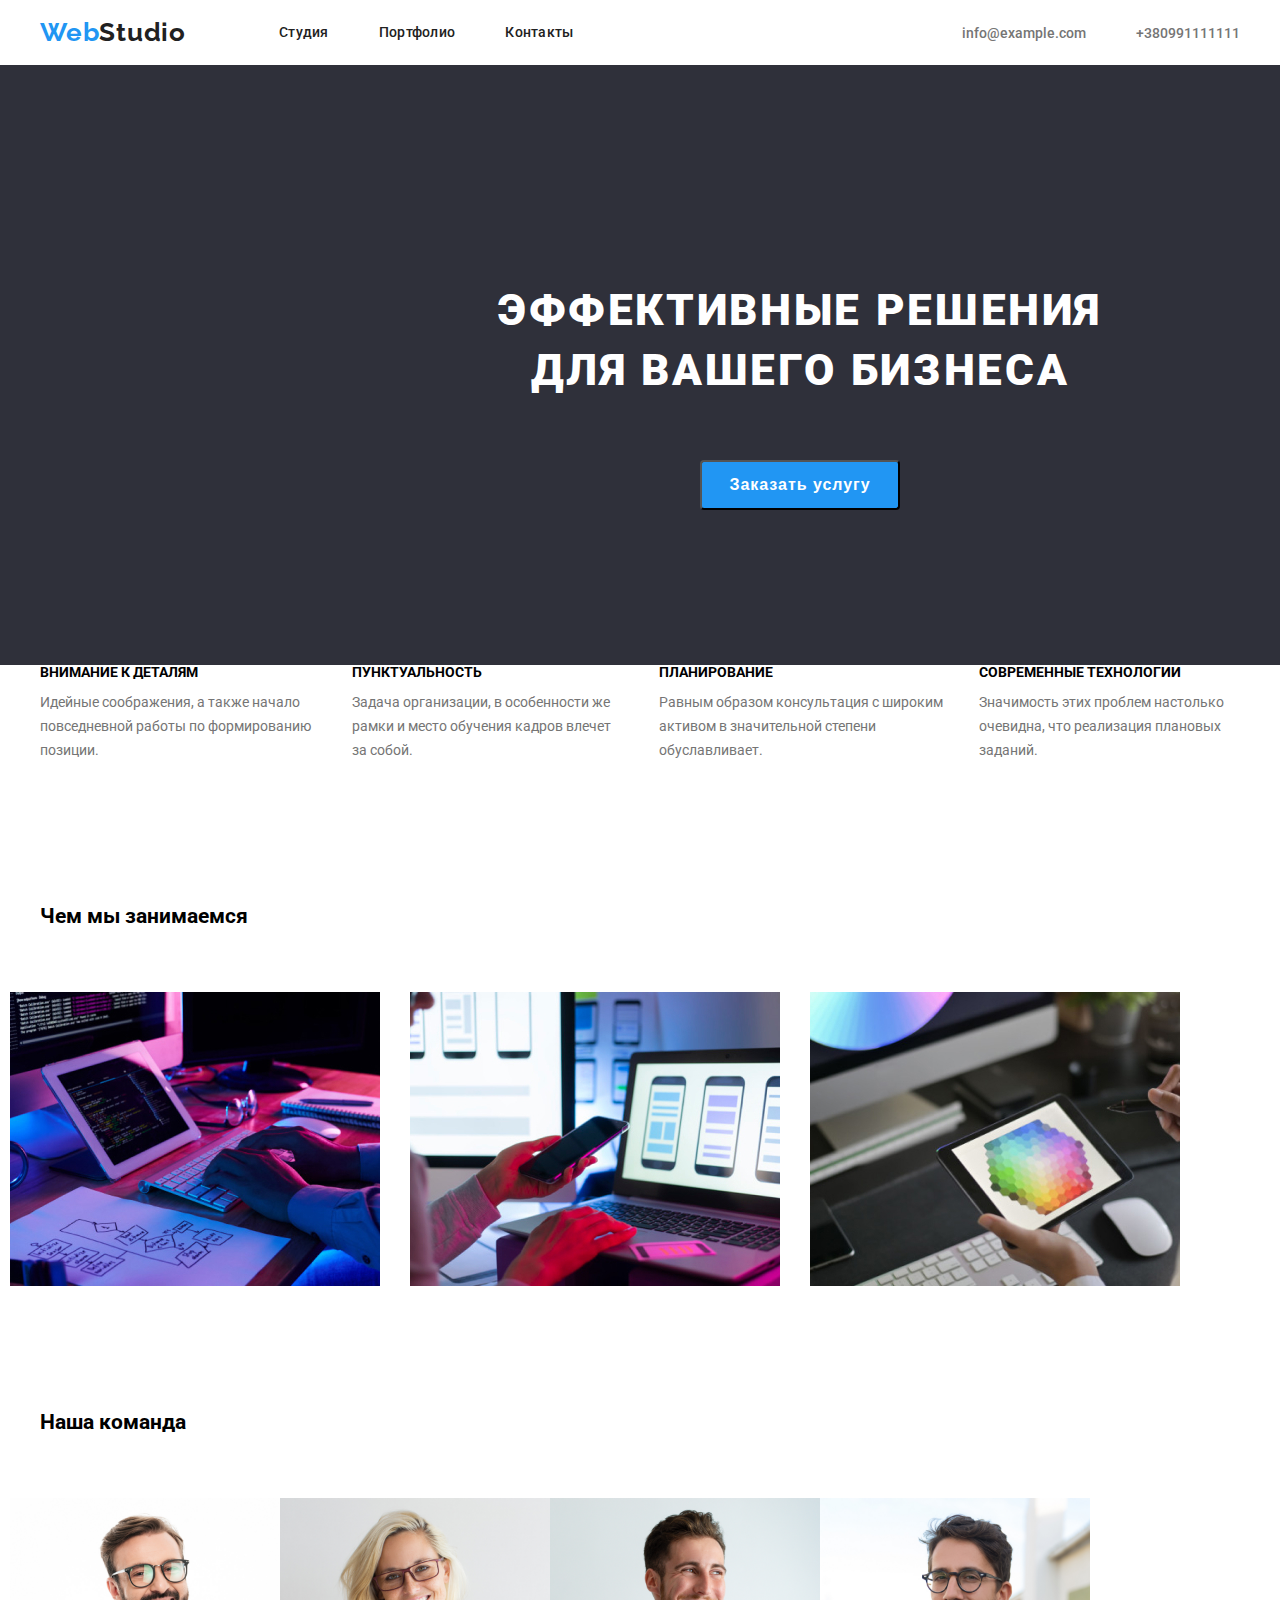
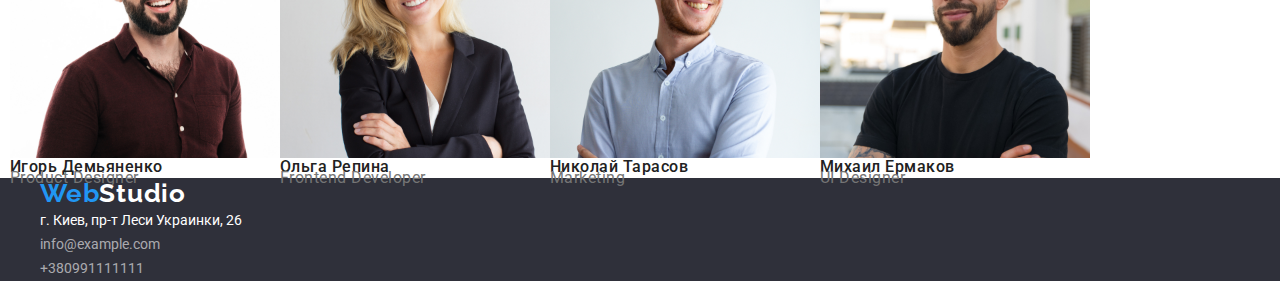
==== commit 64331403: "3" ====
--- a/index.html
+++ b/index.html
@@ -23,68 +23,74 @@
   <body>
     <!--Шапка сайта-->
     <header class="page-header">
-      <nav class="container main-nav">
-        <a class="header-logo logo-nav" href="./index.html"
-          >Web<span class="header-logo-dark">Studio</span></a
-        >
-        <ul class="site-nav menu-list">
-          <li class="item">
-            <a class="menu-link current" href="./index.html">Студия</a>
-          </li>
-          <li class="item">
-            <a class="menu-link" href="./portfolio.html">Портфолио</a>
-          </li>
-          <li class="item"><a class="menu-link" href="">Контакты</a></li>
-        </ul>
+      <div class="container">
+        <nav class="main-nav">
+          <a class="header-logo logo-nav" href="./index.html"
+            >Web<span class="header-logo-dark">Studio</span></a
+          >
+          <ul class="site-nav link-list">
+            <li class="item">
+              <a class="link current" href="./index.html">Студия</a>
+            </li>
+            <li class="item">
+              <a class="link" href="./portfolio.html">Портфолио</a>
+            </li>
+            <li class="item"><a class="link" href="">Контакты</a></li>
+          </ul>
 
-        <ul class="contacts-nav menu-list">
-          <li class="item">
-            <a class="header-link menu-link" href="mailto:info@example.com"
-              >info@example.com</a
-            >
-          </li>
-          <li class="item">
-            <a class="header-link" href="tel:+380991111111">+380991111111</a>
-          </li>
-        </ul>
-      </nav>
+          <ul class="contacts-nav menu-list">
+            <li class="item">
+              <a class="header-link menu-link" href="mailto:info@example.com"
+                >info@example.com</a
+              >
+            </li>
+            <li class="item">
+              <a class="header-link" href="tel:+380991111111">+380991111111</a>
+            </li>
+          </ul>
+        </nav>
+      </div>
     </header>
+    <!-- main contetnt -->
     <main>
+      <!-- hero section -->
       <section class="hero">
-        <h1 class="hero-title">Эффективные решения для вашего бизнеса</h1>
-        <button type="button" class="header-btn">
-          <span class="text-btn">Заказать услугу</span>
-        </button>
+        <div class="container">
+          <h1 class="hero-title">Эффективные решения для вашего бизнеса</h1>
+          <button type="button" class="header-btn">
+            <span class="text-btn">Заказать услугу</span>
+          </button>
+        </div>
       </section>
       <!--feature-->
-      <section class="section">
+      <section class="section-feature">
         <div class="container">
           <h2 class="visually-hidden">Наши преимущества</h2>
           <ul class="feature-list">
-            <li class="item">
-              <h3 class="title">Внимание к деталям</h3>
-              <p class="feature-list-text">
+            <li class="feature">
+              <h3 class="feature-title">Внимание к деталям</h3>
+              <p class="feature-text">
                 Идейные соображения, а также начало повседневной работы по
                 формированию позиции.
               </p>
             </li>
-            <li class="item">
-              <h3>Пунктуальность</h3>
-              <p class="feature-list-text">
+            <li class="feature">
+              <h3 class="feature-title">Пунктуальность</h3>
+              <p class="feature-text">
                 Задача организации, в особенности же рамки и место обучения
                 кадров влечет за собой.
               </p>
             </li>
-            <li class="item">
-              <h3>Планирование</h3>
-              <p class="feature-list-text">
+            <li class="feature">
+              <h3 class="feature-title">Планирование</h3>
+              <p class="feature-text">
                 Равным образом консультация с широким активом в значительной
                 степени обуславливает.
               </p>
             </li>
-            <li class="item">
-              <h3>Современные технологии</h3>
-              <p class="feature-list-text">
+            <li class="feature">
+              <h3 class="feature-title">Современные технологии</h3>
+              <p class="feature-text">
                 Значимость этих проблем настолько очевидна, что реализация
                 плановых заданий.
               </p>
@@ -92,23 +98,25 @@
           </ul>
         </div>
       </section>
-      <section>
-        <h2 class="section title">Чем мы занимаемся</h2>
-        <ul class="section-work">
-          <li class="work-item">
-            <img src="./img/img_4.jpg" alt="" width="370" />
-          </li>
-          <li class="work-item">
-            <img src="./img/img_5.jpg" alt="веб-сайты" width="370" />
-          </li>
-          <li class="work-item">
-            <img src="./img/img_6.jpg" alt="дизайн" width="370" />
-          </li>
-        </ul>
+      <section class="section-work">
+        <div class="container">
+          <h2 class="section title">Чем мы занимаемся</h2>
+          <ul class="work-list">
+            <li class="work-list-item">
+              <img src="./img/img_4.jpg" alt="" width="370" />
+            </li>
+            <li class="work-list-item">
+              <img src="./img/img_5.jpg" alt="веб-сайты" width="370" />
+            </li>
+            <li class="work-list-item">
+              <img src="./img/img_6.jpg" alt="дизайн" width="370" />
+            </li>
+          </ul>
+        </div>
       </section>
       <!--Наши сотрудники-->
-      <section>
-        <div class="flex-container-team">
+      <section class="team">
+        <div class="container">
           <h2 class="section title">Наша команда</h2>
           <ul class="team-list">
             <li class="team-item">
@@ -137,30 +145,34 @@
     </main>
     <!--Футер-->
     <footer>
-      <a class="header-logo" href="/index.html"
-        >Web<span class="header-logo-light">Studio</span></a
-      >
-      <address class="address">
-        <ul class="contacts-list">
-          <li class="contacts-list-item">
-            <a
-              target="blank"
-              href="https://www.google.com/maps?q=%D0%B3.+%D0%9A%D0%B8%D0%B5%D0%B2,+%D0%BF%D1%80-%D1%82+%D0%9B%D0%B5%D1%81%D0%B8+%D0%A3%D0%BA%D1%80%D0%B0%D0%B8%D0%BD%D0%BA%D0%B8,+26&rlz=1C1MKZV_itPL974PL974&um=1&ie=UTF-8&sa=X&ved=2ahUKEwjQ0f35o9bzAhWI-ioKHfckBtQQ_AUoAXoECAEQAw"
-              class="contacts-address"
-            >
-              г. Киев, пр-т Леси Украинки, 26</a
-            >
-          </li>
-          <li class="contacts-list-item">
-            <a class="contacts-link" href="mailto:info@example.com"
-              >info@example.com</a
-            >
-          </li>
-          <li class="contacts-list-item">
-            <a class="contacts-link" href="tel:+380991111111">+380991111111</a>
-          </li>
-        </ul>
-      </address>
+      <div class="container">
+        <a class="header-logo" href="/index.html"
+          >Web<span class="header-logo-light">Studio</span></a
+        >
+        <address class="address">
+          <ul class="contacts-list">
+            <li class="contacts-list-item">
+              <a
+                target="blank"
+                href="https://www.google.com/maps?q=%D0%B3.+%D0%9A%D0%B8%D0%B5%D0%B2,+%D0%BF%D1%80-%D1%82+%D0%9B%D0%B5%D1%81%D0%B8+%D0%A3%D0%BA%D1%80%D0%B0%D0%B8%D0%BD%D0%BA%D0%B8,+26&rlz=1C1MKZV_itPL974PL974&um=1&ie=UTF-8&sa=X&ved=2ahUKEwjQ0f35o9bzAhWI-ioKHfckBtQQ_AUoAXoECAEQAw"
+                class="contacts-address"
+              >
+                г. Киев, пр-т Леси Украинки, 26</a
+              >
+            </li>
+            <li class="contacts-list-item">
+              <a class="contacts-link" href="mailto:info@example.com"
+                >info@example.com</a
+              >
+            </li>
+            <li class="contacts-list-item">
+              <a class="contacts-link" href="tel:+380991111111"
+                >+380991111111</a
+              >
+            </li>
+          </ul>
+        </address>
+      </div>
     </footer>
   </body>
 </html>
--- a/css/styles.css
+++ b/css/styles.css
@@ -7,19 +7,69 @@
   --accent-color: #2196f3;
 }
 /* Убираем подчеркивание */
-a {
-  text-decoration: none;
-}
-
-ul {
-  list-style: none;
-}
 body {
+  margin: 0;
+
   font-family: roboto, sans-serif;
   font-size: 14px;
   letter-spacing: 0.03;
-}
-
+
+  background-color: var(--primary-title-color);
+}
+h1,
+h2,
+h3,
+h4,
+h5,
+h6,
+p {
+  margin-top: 0;
+  margin-bottom: 0;
+}
+a {
+  text-decoration: none;
+}
+
+ul {
+  list-style: none;
+  margin-top: 0;
+  margin-bottom: 0;
+  padding-left: 0;
+}
+img {
+  display: block;
+}
+.container {
+  margin-left: auto;
+  margin-right: auto;
+  padding-left: 15px;
+  padding-right: 15px;
+  width: 1200px;
+}
+.section {
+  padding-top: 94px;
+  padding-bottom: 94px;
+}
+
+.section-title {
+  margin-bottom: 50px;
+  font-size: 36px;
+  line-height: 1.67;
+  text-align: center;
+}
+.visually-hidden:not(:focus):not(:active) {
+  position: absolute;
+  width: 1px;
+  height: 1px;
+  margin: -1px;
+  border: 0;
+  padding: 0;
+
+  white-space: nowrap;
+  clip-path: inset(100%);
+  clip: rect(0 0 0 0);
+  overflow: hidden;
+}
 /*Лого */
 .header-logo {
   font-family: Raleway;
@@ -33,10 +83,14 @@
 .header-logo-dark {
   color: #212121;
 }
-/* header nav */
+/* =====header nav===== */
 .header {
   background-color: var(--primary-text-color);
 }
+.current {
+  color: var(--accent-color);
+}
+
 /* main nav */
 .main-nav {
   display: flex;
@@ -46,9 +100,6 @@
   display: flex;
   margin-left: 93px;
 }
-.logo-nav {
-  margin-left: 215px;
-}
 .site-nav .item + .item {
   margin-left: 50px;
 }
@@ -56,12 +107,8 @@
 .menu-list {
   list-style: none;
 }
-/*  
-.header-link {
-  text-decoration: none;
-} */
-
-.site-nav .menu-link {
+
+.site-nav .link {
   display: block;
   padding-top: 32px;
   padding-bottom: 32px;
@@ -73,13 +120,14 @@
   letter-spacing: 0.02em;
   text-decoration: none;
 }
-.menu-link:hover,
-.menu-link:focus {
+.link:hover,
+.link:focus {
   color: var(--accent-color);
 }
 /* contacs-nav */
 .contacts-nav {
   display: flex;
+  margin-left: auto;
 }
 
 .contacts-nav .item + .item {
@@ -94,9 +142,6 @@
 .header-link:hover,
 .header-link:focus {
   color: #2196f3;
-}
-.current {
-  color: var(--accent-color);
 }
 
 /* section hero */
@@ -126,39 +171,44 @@
   color: #ffffff;
 }
 /* feature-section */
+.feature {
+  padding-bottom: 47px;
+}
+
 .feature-list {
   display: flex;
+}
+
+.feature:not(:last-child) {
+  margin-right: 30px;
+}
+
+.feature-title {
+  margin-bottom: 10px;
+
+  font-size: 14px;
+  font-weight: 700;
+  line-height: 1.14;
+  text-transform: uppercase;
+}
+
+.feature-text {
+  line-height: 1.71;
+  color: var(--primary-text-color);
+}
+/* section work */
+.work {
+  padding-top: 47px;
+}
+
+.work-list {
+  display: flex;
   flex-wrap: wrap;
-  margin-top: 94px;
-}
-.feature-list-title {
-  font-family: Roboto;
-  font-weight: 700;
-  font-size: 14px;
-  line-height: 1.14;
-  letter-spacing: 0.03em;
-  text-transform: uppercase;
-
-  color: #212121;
-}
-
-.feature-list .item {
-  width: 250px;
-}
-.feature-list-text {
-  font-weight: normal;
-  font-size: 14px;
-  line-height: height 1.7;
-  letter-spacing: 0.03em;
-  color: #757575;
-}
-/* section work */
-.section-work {
-  display: flex;
-}
-.work-item {
-  display: flex;
-  width: 370px;
+  margin-top: -30px;
+  margin-left: -30px;
+}
+
+.work-list-item {
   margin-right: 30px;
   margin-bottom: 30px;
 }
@@ -185,6 +235,15 @@
   letter-spacing: 0.03em;
 
   color: #757575;
+}
+/* Section-team */
+.team-list {
+  display: flex;
+  flex-wrap: wrap;
+  margin-left: -30px;
+  margin-top: -30px;
+}
+.team-item {
 }
 
 /* h1 Портфолио */
@@ -199,12 +258,6 @@
   clip: rect(0 0 0 0);
   overflow: hidden;
 }
-/* Section-team */
-.team-list {
-  display: flex;
-}
-.team-item {
-}
 
 /* Projects-list */
 .projects-list {
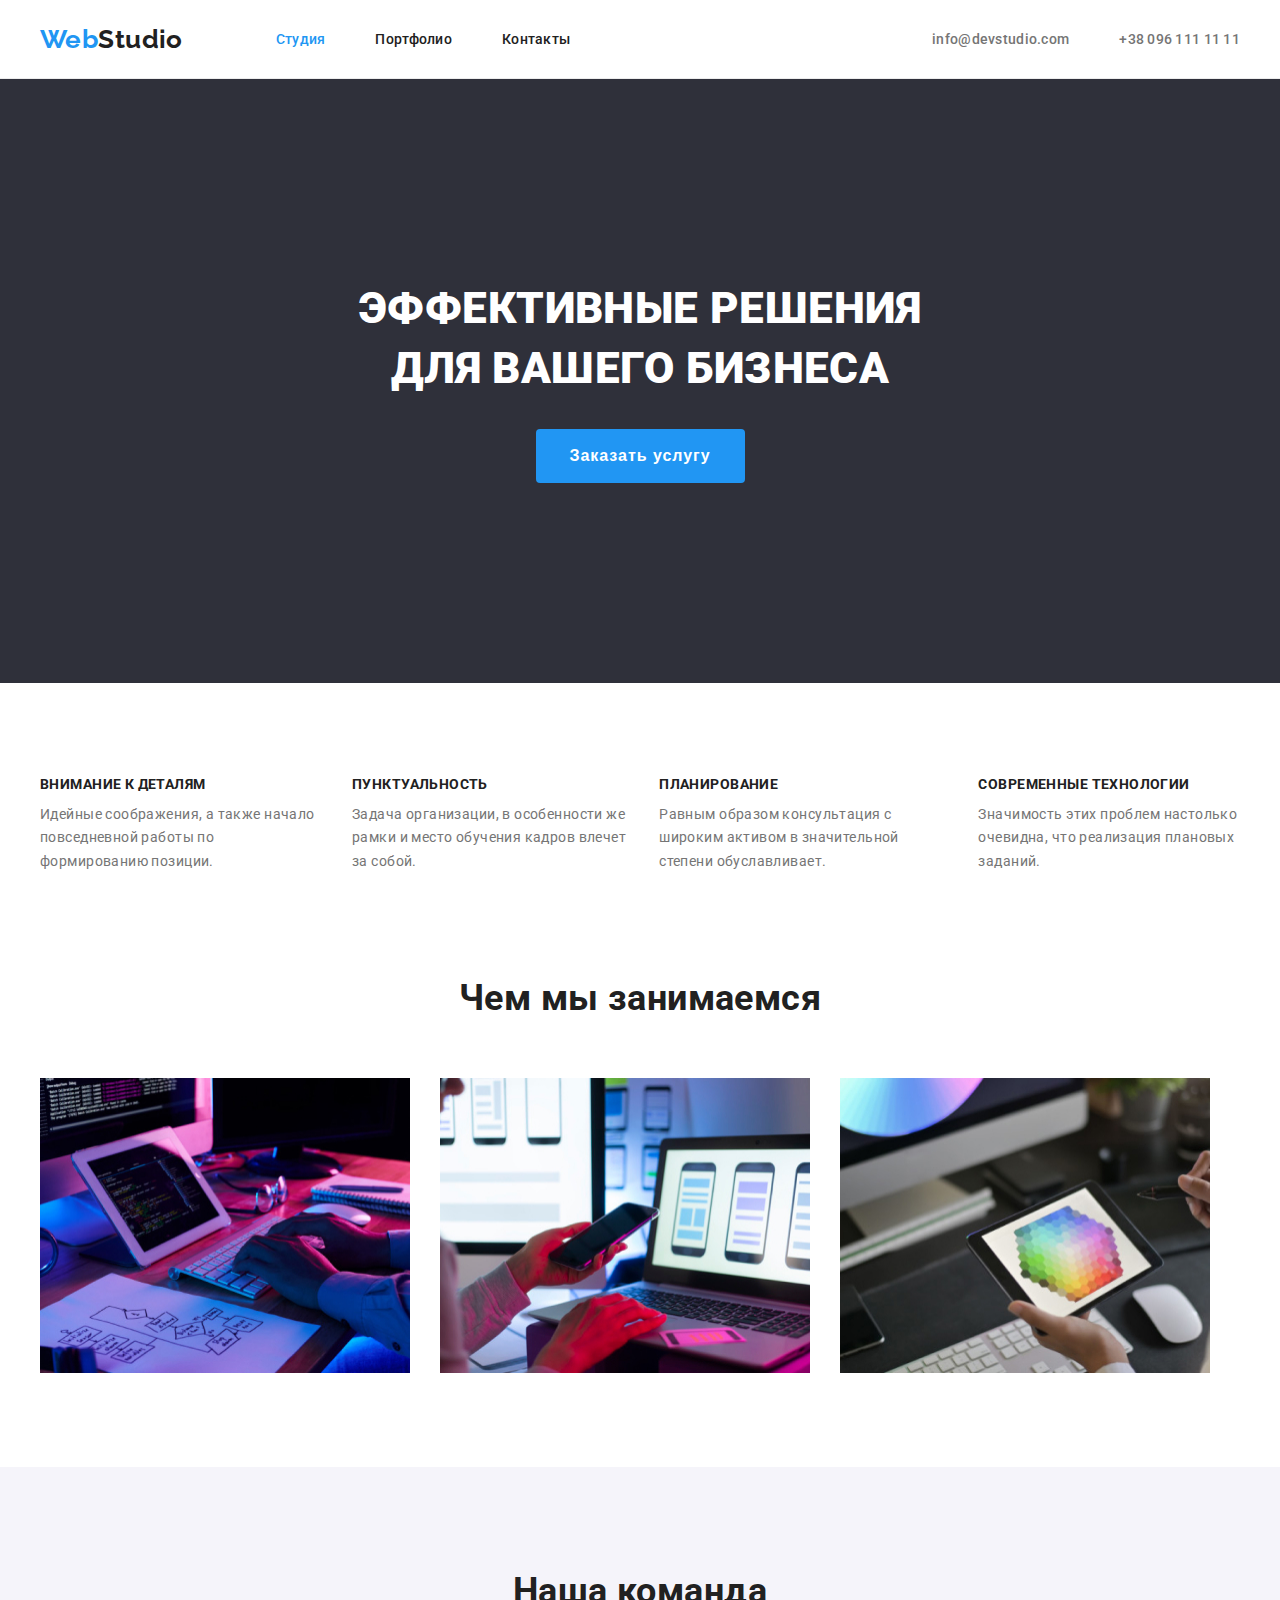
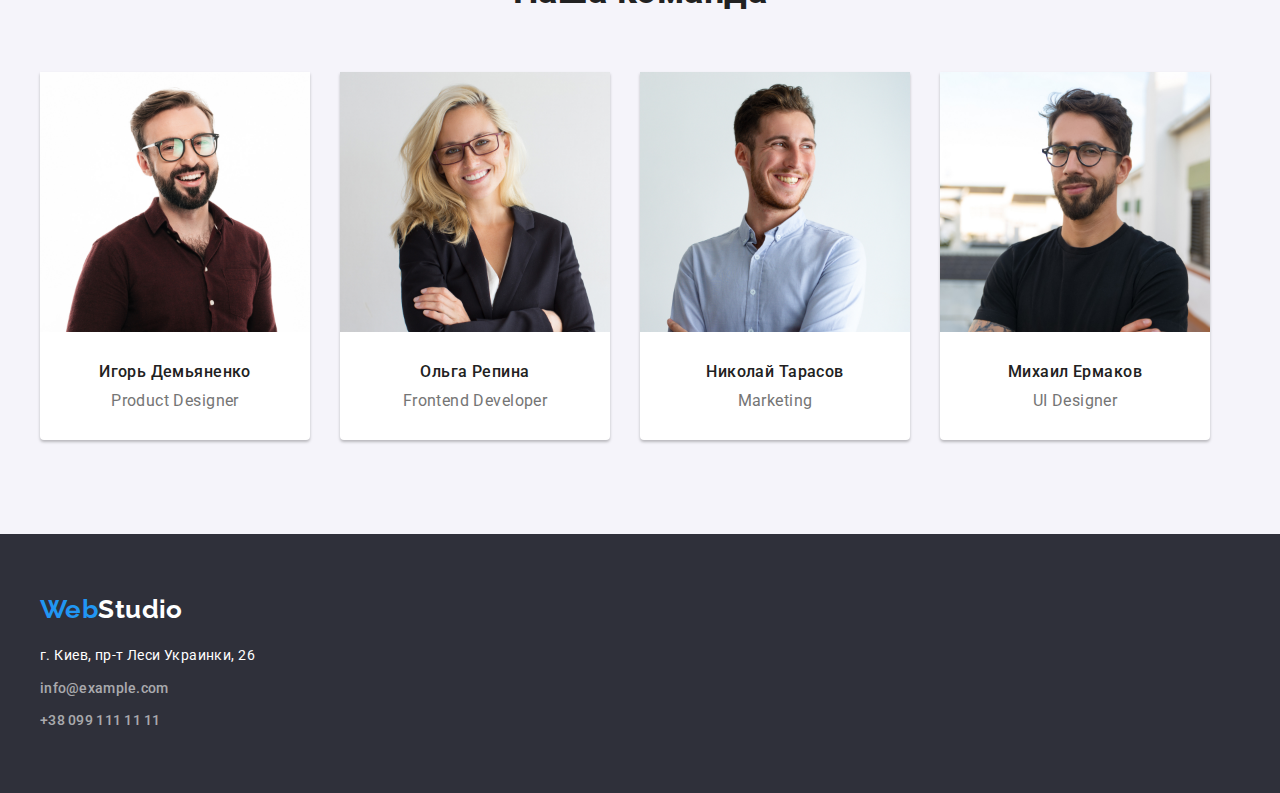
==== commit a0332709: "3" ====
--- a/index.html
+++ b/index.html
@@ -20,53 +20,57 @@
     />
     <link rel="stylesheet" href="./css/styles.css" />
   </head>
+
   <body>
-    <!--Шапка сайта-->
-    <header class="page-header">
+    <header class="header">
       <div class="container">
-        <nav class="main-nav">
-          <a class="header-logo logo-nav" href="./index.html"
-            >Web<span class="header-logo-dark">Studio</span></a
+        <nav class="header-nav">
+          <!-- logo -->
+          <a class="logo" href="./index.html"> 
+            <span class="logo--dark-theme">Web</span>Studio</a
           >
-          <ul class="site-nav link-list">
+          <ul class="link-list">
             <li class="item">
               <a class="link current" href="./index.html">Студия</a>
             </li>
             <li class="item">
               <a class="link" href="./portfolio.html">Портфолио</a>
             </li>
-            <li class="item"><a class="link" href="">Контакты</a></li>
-          </ul>
-
-          <ul class="contacts-nav menu-list">
-            <li class="item">
-              <a class="header-link menu-link" href="mailto:info@example.com"
-                >info@example.com</a
-              >
-            </li>
-            <li class="item">
-              <a class="header-link" href="tel:+380991111111">+380991111111</a>
-            </li>
+            <li class="item"><a class="link" href="#">Контакты</a></li>
           </ul>
         </nav>
+        <!-- contacts -->
+        <ul class="header-contacts">
+          <li class="item">
+            <a class="link link-grey" href="mailto:info@devstudio.com"
+              >info@devstudio.com</a
+            >
+          </li>
+          <li class="item">
+            <a class="link link-grey" href="tel:+380961111111"
+              >+38 096 111 11 11</a>
+          </li>
+        </ul>
       </div>
     </header>
-    <!-- main contetnt -->
+
+    <!-- main content -->
     <main>
-      <!-- hero section -->
+      <!-- hero-section -->
       <section class="hero">
         <div class="container">
-          <h1 class="hero-title">Эффективные решения для вашего бизнеса</h1>
-          <button type="button" class="header-btn">
-            <span class="text-btn">Заказать услугу</span>
-          </button>
-        </div>
-      </section>
-      <!--feature-->
-      <section class="section-feature">
-        <div class="container">
-          <h2 class="visually-hidden">Наши преимущества</h2>
-          <ul class="feature-list">
+          <h1 class="hero-title">
+            Эффективные решения<br />для вашего бизнеса
+          </h1>
+          <button class="btn hero-btn" type="button">Заказать услугу</button>
+        </div>
+      </section>
+
+      <!-- our features -->
+      <section class="section features">
+        <div class="container">
+          <h2 class="visually-hidden">Наши особенности</h2>
+          <ul class="features-list">
             <li class="feature">
               <h3 class="feature-title">Внимание к деталям</h3>
               <p class="feature-text">
@@ -98,77 +102,129 @@
           </ul>
         </div>
       </section>
-      <section class="section-work">
-        <div class="container">
-          <h2 class="section title">Чем мы занимаемся</h2>
-          <ul class="work-list">
-            <li class="work-list-item">
-              <img src="./img/img_4.jpg" alt="" width="370" />
-            </li>
-            <li class="work-list-item">
-              <img src="./img/img_5.jpg" alt="веб-сайты" width="370" />
-            </li>
-            <li class="work-list-item">
-              <img src="./img/img_6.jpg" alt="дизайн" width="370" />
-            </li>
-          </ul>
-        </div>
-      </section>
-      <!--Наши сотрудники-->
-      <section class="team">
-        <div class="container">
-          <h2 class="section title">Наша команда</h2>
-          <ul class="team-list">
-            <li class="team-item">
-              <img src="./img/img.jpg" alt="Игорь Демьяненко" width="270" />
-              <h3 class="section-title-img">Игорь Демьяненко</h3>
-              <p class="section-text">Product Designer</p>
-            </li>
-            <li class="team-item">
-              <img src="./img/img_1.jpg" alt="Ольга Репина" width="270" />
-              <h3 class="section-title-img">Ольга Репина</h3>
-              <p class="section-text">Frontend Developer</p>
-            </li>
-            <li class="team-item">
-              <img src="./img/img_2.jpg" alt="Николай Тарасов" width="270" />
-              <h3 class="section-title-img">Николай Тарасов</h3>
-              <p class="section-text">Marketing</p>
-            </li>
-            <li class="team-item">
-              <img src="./img/img_3.jpg" alt="Михаил Ермаков" width="270" />
-              <h3 class="section-title-img">Михаил Ермаков</h3>
-              <p class="section-text">UI Designer</p>
+
+      <!-- На -->
+      <section class="section work">
+        <div class="container">
+          <h2 class="section-title">Чем мы занимаемся</h2>
+          <ul class="works-list">
+            <li class="works-list-item">
+              <img
+                class="work-img"
+                src="./img/img_4.jpg"
+                alt="desktop-applications-image"
+                width="370"
+                height="295"
+              />
+            </li>
+            <li class="works-list-item">
+              <img
+                class="work-img"
+                src="./img/img_5.jpg"
+                alt="mobile-applications"
+                width="370"
+                height="295"
+              />
+            </li>
+            <li class="works-list-item">
+              <img
+                class="work-img"
+                src="./img/img_6.jpg"
+                alt="desing"
+                width="370"
+                height="295"
+              />
+            </li>
+          </ul>
+        </div>
+      </section>
+
+      <!-- our team -->
+      <section class="section members">
+        <div class="container">
+          <h2 class="section-title">Наша команда</h2>
+          <ul class="members-list">
+            <li class="member-card">
+              <img
+                class="member-photo"
+                src="./img/img.jpg"
+                alt="Igor Demianenko"
+                width="270"
+              />
+              <div class="member-box">
+                <h3 class="member-name">Игорь Демьяненко</h3>
+                <p class="member-function">Product Designer</p>
+              </div>
+            </li>
+            <li class="member-card">
+              <img
+                class="member-photo"
+                src="./img/img_1.jpg"
+                alt="Olga Repina"
+                width="270"
+              />
+              <div class="member-box">
+                <h3 class="member-name">Ольга Репина</h3>
+                <p class="member-function">Frontend Developer</p>
+              </div>
+            </li>
+            <li class="member-card">
+              <img
+                class="member-photo"
+                src="./img/img_2.jpg"
+                alt="Nikolay Tarasov"
+                width="270"
+              />
+              <div class="member-box">
+                <h3 class="member-name">Николай Тарасов</h3>
+                <p class="member-function">Marketing</p>
+              </div>
+            </li>
+            <li class="member-card">
+              <img
+                class="member-photo"
+                src="./img/img_3.jpg"
+                alt="Mychail Ermakov"
+                width="270"
+              />
+              <div class="member-box">
+                <h3 class="member-name">Михаил Ермаков</h3>
+                <p class="member-function">UI Designer</p>
+              </div>
             </li>
           </ul>
         </div>
       </section>
     </main>
-    <!--Футер-->
-    <footer>
+
+    <footer class="footer">
       <div class="container">
-        <a class="header-logo" href="/index.html"
-          >Web<span class="header-logo-light">Studio</span></a
+        <!-- logo -->
+        <a class="logo" href="./index.html" 
+          ><span class="logo--dark-theme">Web</span>Studio</a
         >
+        <!-- our contacts -->
         <address class="address">
           <ul class="contacts-list">
             <li class="contacts-list-item">
               <a
-                target="blank"
-                href="https://www.google.com/maps?q=%D0%B3.+%D0%9A%D0%B8%D0%B5%D0%B2,+%D0%BF%D1%80-%D1%82+%D0%9B%D0%B5%D1%81%D0%B8+%D0%A3%D0%BA%D1%80%D0%B0%D0%B8%D0%BD%D0%BA%D0%B8,+26&rlz=1C1MKZV_itPL974PL974&um=1&ie=UTF-8&sa=X&ved=2ahUKEwjQ0f35o9bzAhWI-ioKHfckBtQQ_AUoAXoECAEQAw"
-                class="contacts-address"
+                class="contacts-map"
+                href="https://goo.gl/maps/neQX7SjU9CnfQopdA"
+                target="_blank"
+                rel="noreferrer noopener"
               >
-                г. Киев, пр-т Леси Украинки, 26</a
-              >
+                г. Киев, пр-т Леси Украинки, 26
+              </a>
             </li>
             <li class="contacts-list-item">
-              <a class="contacts-link" href="mailto:info@example.com"
-                >info@example.com</a
-              >
+              <a class="link contacts-link" href="mailto:info@example.com">
+                info@example.com
+              </a>
             </li>
             <li class="contacts-list-item">
-              <a class="contacts-link" href="tel:+380991111111"
-                >+380991111111</a
-              >
+              <a class="link contacts-link" href="tel:+380991111111">
+                +38 099 111 11 11
+              </a>
             </li>
           </ul>
         </address>
--- a/css/styles.css
+++ b/css/styles.css
@@ -1,33 +1,23 @@
 :root {
-  --header-color: #212121;
-  --primary-text-color: #757575;
-  --second-text-color: #fff;
-  --primary-title-color: #fff;
-  --second-title-color: #212121;
+  --main-color: #212121;
+  --second-color: #757575;
   --accent-color: #2196f3;
-}
-/* Убираем подчеркивание */
+  --white-color: #fff;
+  --bg-dark: #2f303a;
+  --btn-hover: #188ce8;
+  --bg-our-team: #f5f4fa;
+  --bg-filter-btn: #f5f4fa;
+  --brd-card-title: #eeeeee;
+}
 body {
   margin: 0;
 
-  font-family: roboto, sans-serif;
+  font-family: Roboto, sans-serif;
   font-size: 14px;
-  letter-spacing: 0.03;
-
-  background-color: var(--primary-title-color);
-}
-h1,
-h2,
-h3,
-h4,
-h5,
-h6,
-p {
-  margin-top: 0;
-  margin-bottom: 0;
-}
-a {
-  text-decoration: none;
+  color: var(--main-color);
+  letter-spacing: 0.03em;
+
+  background-color: var(--white-color);
 }
 
 ul {
@@ -36,9 +26,24 @@
   margin-bottom: 0;
   padding-left: 0;
 }
+
+h1,
+h2,
+h3,
+h4,
+p {
+  margin-top: 0;
+  margin-bottom: 0;
+}
+
+a {
+  text-decoration: none;
+}
+
 img {
   display: block;
 }
+
 .container {
   margin-left: auto;
   margin-right: auto;
@@ -46,6 +51,14 @@
   padding-right: 15px;
   width: 1200px;
 }
+
+.btn {
+  border-radius: 4px;
+  padding: 6px 22px;
+  cursor: pointer;
+  border-color: transparent;
+}
+
 .section {
   padding-top: 94px;
   padding-bottom: 94px;
@@ -53,10 +66,12 @@
 
 .section-title {
   margin-bottom: 50px;
+
   font-size: 36px;
   line-height: 1.67;
   text-align: center;
 }
+
 .visually-hidden:not(:focus):not(:active) {
   position: absolute;
   width: 1px;
@@ -70,112 +85,122 @@
   clip: rect(0 0 0 0);
   overflow: hidden;
 }
-/*Лого */
-.header-logo {
-  font-family: Raleway;
-  font-style: normal;
-  font-weight: bold;
+
+/*Logo*/
+.logo {
+  margin-right: 93px;
+
+  font-family: 'Raleway', sans-serif;
+  font-weight: 700;
   font-size: 26px;
-  line-height: 31px;
-  letter-spacing: 0.03em;
-  color: #2196f3;
-}
-.header-logo-dark {
-  color: #212121;
-}
-/* =====header nav===== */
+  color: var(--main-color);
+}
+
+.logo--dark-theme {
+  color: var(--accent-color);
+}
+
+/*header */
 .header {
-  background-color: var(--primary-text-color);
-}
+  padding-top: 24px;
+  padding-bottom: 24px;
+  border-bottom: 1px solid #ececec;
+}
+
+.header .container {
+  display: flex;
+  align-items: center;
+}
+
+.header-nav {
+  display: flex;
+}
+
+.link-list {
+  display: flex;
+  align-items: center;
+}
+
+.link-list .item:not(:last-child),
+.header-contacts .item:not(:last-child) {
+  margin-right: 50px;
+}
+
+.link {
+  font-size: 14px;
+  font-weight: 500;
+  line-height: 1.14;
+  letter-spacing: 0.02em;
+  color: var(--main-color);
+}
+
+.link-grey {
+  font-size: 14px;
+  font-weight: 500;
+  line-height: 1.14;
+  letter-spacing: 0.02em;
+  color: var(--second-color);
+}
+
+.header-contacts {
+  display: flex;
+  align-items: center;
+  margin-left: auto;
+}
+
 .current {
   color: var(--accent-color);
 }
 
-/* main nav */
-.main-nav {
-  display: flex;
-  align-items: center;
-}
-.site-nav {
-  display: flex;
-  margin-left: 93px;
-}
-.site-nav .item + .item {
-  margin-left: 50px;
-}
-
-.menu-list {
-  list-style: none;
-}
-
-.site-nav .link {
+.link:focus,
+.link:hover {
+  color: var(--accent-color);
+}
+
+/* hero  */
+.hero {
+  padding-top: 200px;
+  padding-bottom: 200px;
+  background-color: var(--bg-dark);
+}
+
+.hero-title {
+  margin-bottom: 30px;
+  font-size: 44px;
+  font-weight: 900;
+  line-height: 1.36;
+  text-align: center;
+  text-transform: uppercase;
+  color: var(--white-color);
+}
+
+.hero-btn {
   display: block;
-  padding-top: 32px;
-  padding-bottom: 32px;
-
-  color: #212121;
-  font-weight: 500;
-  font-size: 14px;
-  line-height: 1.14px;
-  letter-spacing: 0.02em;
-  text-decoration: none;
-}
-.link:hover,
-.link:focus {
-  color: var(--accent-color);
-}
-/* contacs-nav */
-.contacts-nav {
-  display: flex;
   margin-left: auto;
-}
-
-.contacts-nav .item + .item {
-  margin-left: 50px;
-}
-.header-link {
-  font-weight: 500;
-  font-size: 14px;
-  line-height: 1.14px;
-  color: #757575;
-}
-.header-link:hover,
-.header-link:focus {
-  color: #2196f3;
-}
-
-/* section hero */
-.hero {
-  width: 1600px;
-  height: 600px;
-
-  background: #2f303a;
-  background: #2f303a;
-}
-.hero-title {
-  position: absolute;
-  width: 696px;
-  height: 120px;
-  left: 452px;
-  top: 280px;
-
-  font-family: Roboto;
-  font-weight: 900;
-  font-size: 44px;
-  line-height: 60px;
-
-  text-align: center;
+  margin-right: auto;
+
+  font-size: 16px;
+  font-weight: 700;
+  line-height: 1.87;
   letter-spacing: 0.06em;
-  text-transform: uppercase;
-
-  color: #ffffff;
-}
-/* feature-section */
-.feature {
+  color: var(--white-color);
+
+  background-color: var(--accent-color);
+  padding: 10px 32px;
+}
+
+.hero-btn:hover,
+.hero-btn:focus {
+  background-color: var(--btn-hover);
+}
+
+/* features  */
+
+.features {
   padding-bottom: 47px;
 }
 
-.feature-list {
+.features-list {
   display: flex;
 }
 
@@ -194,181 +219,163 @@
 
 .feature-text {
   line-height: 1.71;
-  color: var(--primary-text-color);
-}
-/* section work */
+  color: var(--second-color);
+}
+
+/* work = */
+
 .work {
   padding-top: 47px;
 }
 
-.work-list {
+.works-list {
   display: flex;
   flex-wrap: wrap;
   margin-top: -30px;
   margin-left: -30px;
 }
 
-.work-list-item {
-  margin-right: 30px;
-  margin-bottom: 30px;
-}
-.section-title {
-  font-size: 36px;
-  line-height: 42px;
-  text-align: center;
-  letter-spacing: 0.03em;
-
-  color: #212121;
-}
-.section-title-img {
-  font-weight: 500;
-  font-size: 16px;
-  line-height: 1.18;
-  letter-spacing: 0.03em;
-
-  color: #212121;
-}
-.section-text {
-  font-weight: normal;
-  font-size: 16px;
-  line-height: 1.18px;
-  letter-spacing: 0.03em;
-
-  color: #757575;
-}
-/* Section-team */
-.team-list {
+.works-list-item {
+  margin-top: 30px;
+  margin-left: 30px;
+}
+
+/*  our team */
+
+.members {
+  background-color: var(--bg-our-team);
+}
+
+.members-list {
   display: flex;
   flex-wrap: wrap;
   margin-left: -30px;
   margin-top: -30px;
 }
-.team-item {
-}
-
-/* h1 Портфолио */
-.visually-hidden {
-  width: 1px;
-  height: 1px;
-  margin: -1px;
-  border: 0;
-  padding: 0;
-  white-space: nowrap;
-  clip-path: inset(100%);
-  clip: rect(0 0 0 0);
-  overflow: hidden;
-}
-
-/* Projects-list */
-.projects-list {
+
+.member-card {
+  width: 270px;
+  margin-left: 30px;
+  margin-top: 30px;
+  border-radius: 0px 0px 4px 4px;
+
+  background-color: var(--white-color);
+
+  box-shadow: 0px 2px 3px rgba(0, 0, 0, 0.25);
+}
+
+.member-box {
+  padding: 30px 0;
+}
+
+.member-name {
+  margin-bottom: 10px;
+
+  font-size: 16px;
+  font-weight: 500;
+  line-height: 1.19;
+  text-align: center;
+}
+
+.member-function {
+  font-size: 16px;
+  color: var(--second-color);
+  line-height: 1.19;
+
+  text-align: center;
+}
+
+/* footer*/
+
+.footer {
+  padding-top: 60px;
+  padding-bottom: 60px;
+  background-color: var(--bg-dark);
+}
+
+.footer .logo {
+  margin-bottom: 20px;
+
+  display: inline-block;
+  color: var(--white-color);
+}
+
+.address {
+  font-style: normal;
+}
+
+.contacts-list-item:not(:last-child) {
+  margin-bottom: 9px;
+}
+
+.contacts-map {
+  color: rgba(255, 255, 255, 1);
+  line-height: 1.71;
+}
+
+.contacts-link {
+  color: rgba(255, 255, 255, 0.6);
+  line-height: 1.71;
+}
+
+/*Портфолио */
+
+.filter {
+  margin-bottom: 50px;
+  display: flex;
+  justify-content: center;
+}
+
+.filter .item:not(:last-child) {
+  margin-right: 8px;
+}
+
+.filter-button {
+  font-weight: 500;
+  font-size: 16px;
+  line-height: 1.62;
+
+  background-color: var(--bg-filter-btn);
+}
+
+.filter-button:focus,
+.filter-button:hover {
+  color: var(--white-color);
+  background-color: var(--accent-color);
+}
+
+.gallery {
   display: flex;
   flex-wrap: wrap;
-  padding-left: 15px;
-  padding-right: 15px;
-  margin-left: auto;
-  margin-right: auto;
-}
-.projects-item {
-  display: flex;
-  width: 370px;
+  margin-bottom: -30px;
+}
+
+.gallery .item:not(:nth-child(3n)) {
   margin-right: 30px;
+}
+
+.gallery .item {
   margin-bottom: 30px;
 }
-.projects-item:nth-child(3n) {
-  margin-right: 0px;
-}
-.projects-item:nth-last-child(-n + 3) {
-  margin-bottom: 0;
-}
-.projects-title {
+
+.card-title {
+  padding: 20px 24px;
+  border: 1px solid var(--brd-card-title);
+  border-top: 0;
+}
+
+.card-name {
+  margin-bottom: 4px;
+
   font-weight: 700;
   font-size: 18px;
   line-height: 2;
   letter-spacing: 0.06em;
-  color: #212121;
-}
-.projects-text {
-  font-weight: 400;
-  font-size: 16px;
-  line-height: 1.9px;
-  letter-spacing: 0.03em;
-  color: #757575;
-}
-.button-list {
-  display: flex;
-}
-.btn {
-  background: #f5f4fa;
-  border-radius: 4px;
-}
-.header-btn {
-  position: absolute;
-  width: 200px;
-  height: 50px;
-  left: 700px;
-  top: 430px;
-  margin-top: 30px;
-  background: #2196f3;
-  border-radius: 4px;
-}
-.header-btn :hover {
-  background-color: #188ce8;
-}
-.text-btn {
-  font-weight: bold;
-  font-size: 16px;
-  line-height: 1.9;
-
-  align-items: center;
-  text-align: center;
-  letter-spacing: 0.06em;
-
-  color: #ffffff;
-}
-.btn-light {
-  font-weight: 500;
-  font-size: 16px;
-  line-height: 1.36px;
-  color: #fff;
-}
-.btn {
-  font-weight: 500;
-  font-size: 16px;
-  line-height: 1.3;
-  text-align: center;
-  letter-spacing: 0.03em;
-  color: #212121;
-}
-.btn:hover,
-.btn:focus {
-  background-color: var(--accent-color);
-  color: #ffffff;
-}
-
-/* Текст */
-
-/* Футер */
-footer {
-  background-color: #2f303a;
-}
-.header-logo-light {
-  color: #ffffff;
-}
-.address {
-  font-style: normal;
-}
-
-.contacts-address {
-  color: rgba(255, 255, 255, 1);
-  line-height: 1.71;
-}
-.contacts-address:hover {
-  color: var(--accent-color);
-}
-.contacts-link {
-  color: rgba(255, 255, 255, 0.6);
-  line-height: 1.7;
-}
-.contacts-link:hover {
-  color: var(--accent-color);
-}
+  color: var(--main-color);
+}
+
+.card-text {
+  font-size: 16px;
+  line-height: 1.87;
+  color: var(--second-color);
+}
